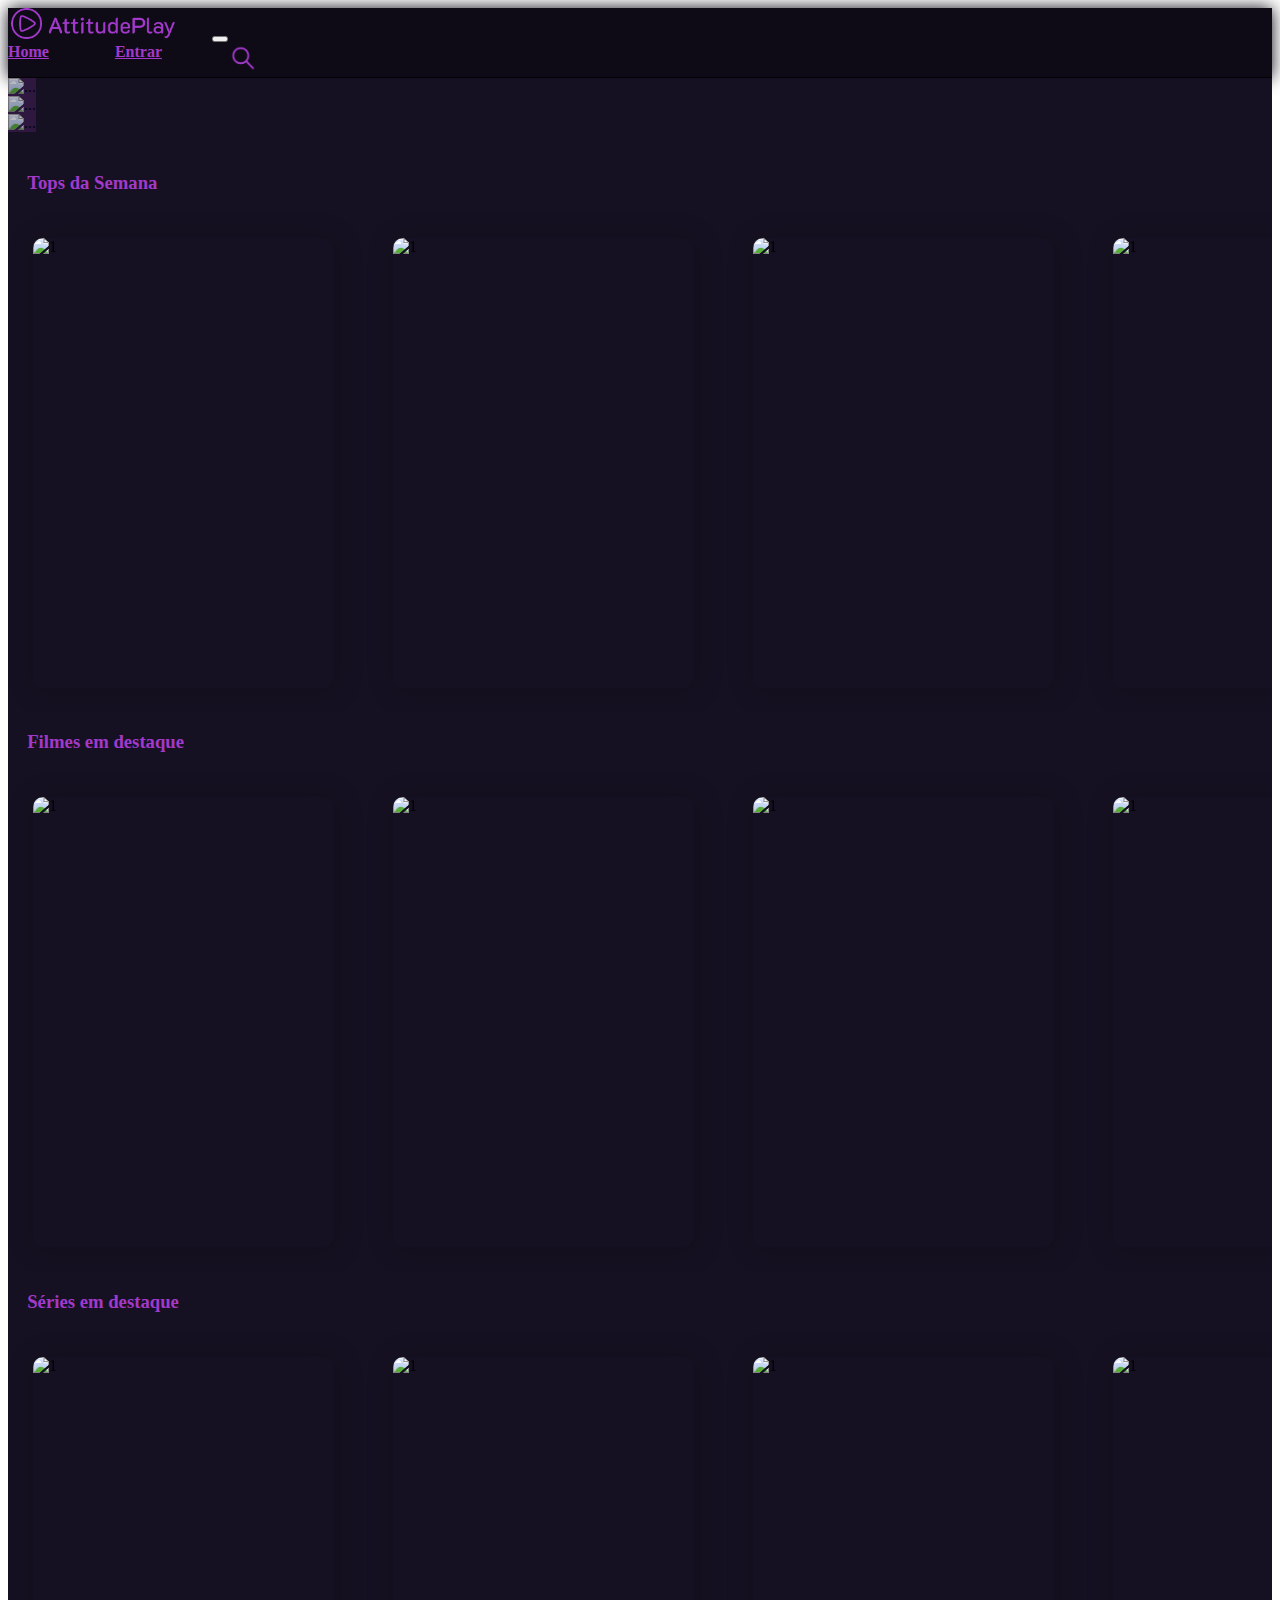
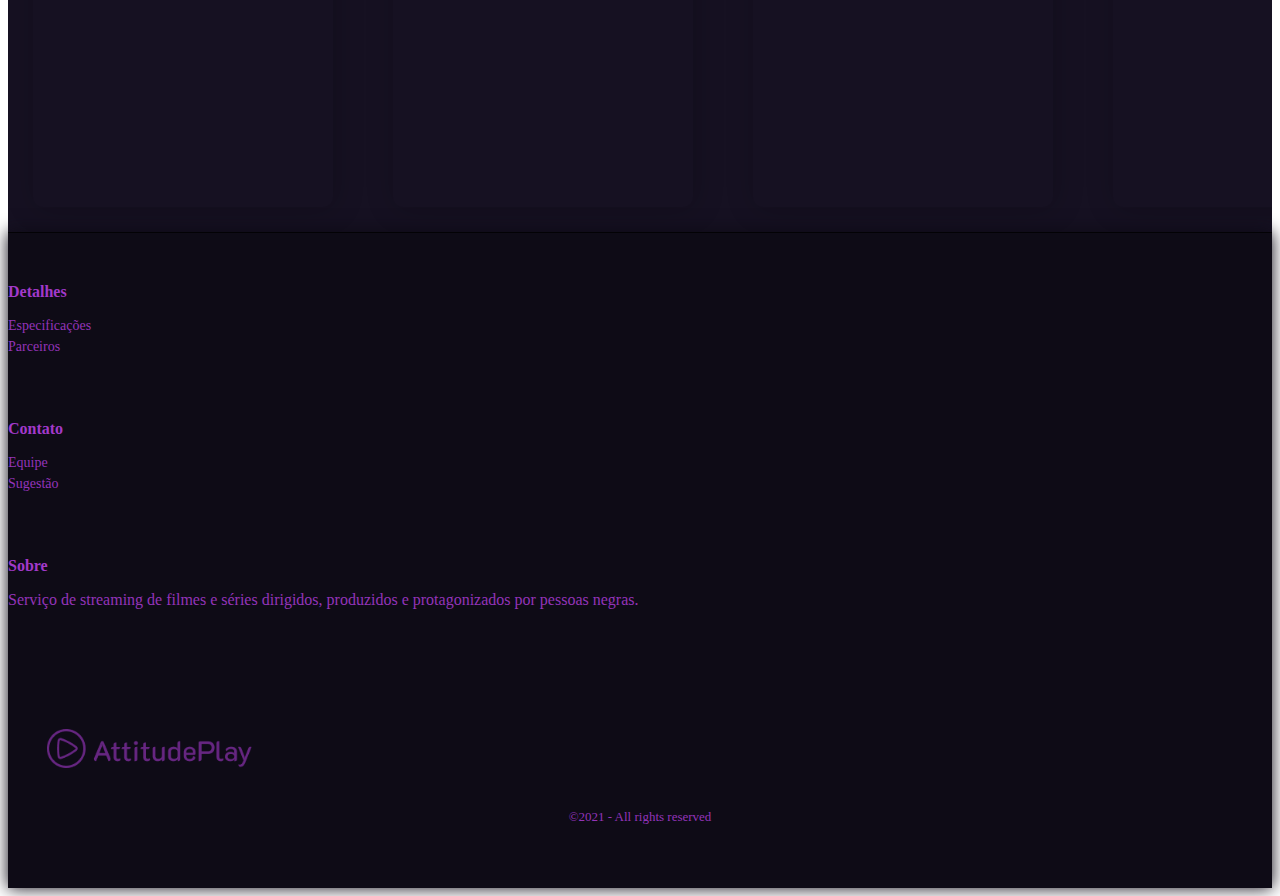
==== index.html @ 51bba693 "feature: loginController criada; validação de usuário funcionando" ====
<!DOCTYPE html>
<html lang="pt-BR">

<head>
  <meta charset="UTF-8" />
  <meta http-equiv="X-UA-Compatible" content="IE=edge" />
  <meta name="viewport" content="width=device-width, initial-scale=1.0" />
  <title>ResiliaFlix - Home</title>

  <!-- CSS -->
  <link rel="stylesheet" href="./src/assets/styles/styles.css" />

  <!-- JQuery -->
  <script src="https://code.jquery.com/jquery-3.6.0.min.js"></script>

  <!-- Fontawesome -->
  <script src="https://kit.fontawesome.com/f39272e892.js" crossorigin="anonymous"></script>

  <!-- BOOTSTRAP -->
  <link href="https://cdn.jsdelivr.net/npm/bootstrap@5.1.3/dist/css/bootstrap.min.css" rel="stylesheet"
    integrity="sha384-1BmE4kWBq78iYhFldvKuhfTAU6auU8tT94WrHftjDbrCEXSU1oBoqyl2QvZ6jIW3" crossorigin="anonymous">
</head>

<body>
  <!--
      <iframe width="420" height="315" src="https://www.youtube.com/embed/DzfpyUB60YY">
      </iframe> -->

  <!-- NAVBAR -->
  <header>
    <nav class="navbar navbar-expand-lg navbar-dark fixed-top navbar-color shadow-navbar">
      <div class="container-fluid">
        <a class="navbar-brand" href="../../index.html"><img class="logo-style" width="200"
            src="./src/assets/img/logo.png" alt="Logo" /></a>
        <button class="navbar-toggler button" type="button" data-bs-toggle="collapse"
          data-bs-target="#navbarNavAltMarkup" aria-controls="navbarNavAltMarkup" aria-expanded="false"
          aria-label="Toggle navigation">
          <span class="navbar-toggler-icon"></span>
        </button>
        <div class="collapse navbar-collapse flex justify-content-end" id="navbarNavAltMarkup">
          <div class="navbar-nav navbar-item">
            <a class="nav-link" id="navbar-text-color" aria-current="page" href="../../index.html">Home</a>
            <a class="nav-link" id="navbar-text-color" href="./src/pages/login.html">Entrar</a>
            <a class="nav-link" href="./src/pages/searchMovie.html"><img class="icon-style" width="30" height="30"
                src="./src/assets/img/lupa-icon.png" alt="Buscar" /></a>
          </div>
        </div>
      </div>
    </nav>
  </header>

  <!-- MAIN HOME -->
  <section class="sectionHomeGlobal">
    <div id="carouselExampleControls" class="carousel slide" data-bs-ride="carousel">
      <div class="carousel-inner">
        <div class="carousel-item">
          <img id="carroselUm" src="https://www.pixelcrumb.com/wp-content/uploads/2017/06/GET-OUT-BANNER.jpg"
            data-bs-interval="200" class="d-block w-100 h-100 carousel-box-img" alt="...">
        </div>
        <div class="carousel-item active">
          <img id="carroselDois" src="https://miro.medium.com/max/2000/1*3w9pYprWpxvanHRLyfF3RQ.jpeg"
            data-bs-interval="200" class="d-block w-100 h-100 carousel-box-img" alt="...">
        </div>
        <div class="carousel-item">
          <img id="carroselTres" src="https://images.hdqwalls.com/download/5k-black-panther-w6-2048x1152.jpg"
            data-bs-interval="200" class="d-block w-100 h-100 carousel-box-img" alt="...">
        </div>
      </div>

    </div>
    <section class="slider">
      <h3 class="subtitle">Tops da Semana</h3>
      <ul id="autoWidth" class="cs-hidden">

        <li class="item-a">

          <div class="box">

            <div class="slide-img">
              <img alt="1"
                src="https://m.media-amazon.com/images/M/MV5BMjUxMDQwNjcyNl5BMl5BanBnXkFtZTgwNzcwMzc0MTI@._V1_SX300.jpg">

              <div class="hoverFx">

                <a href="./src/pages/infoMovie.html" class="infoBtn">Ver Mais</a>
              </div>
            </div>
        <li class="item-b">

          <div class="box">

            <div class="slide-img">
              <img alt="1"
                src="https://m.media-amazon.com/images/M/MV5BMjUxMDQwNjcyNl5BMl5BanBnXkFtZTgwNzcwMzc0MTI@._V1_SX300.jpg">

              <div class="hoverFx">

                <a href="./src/pages/infoMovie.html" class="infoBtn">Ver Mais</a>
              </div>
            </div>
        <li class="item-c">

          <div class="box">

            <div class="slide-img">
              <img alt="1"
                src="https://m.media-amazon.com/images/M/MV5BMjUxMDQwNjcyNl5BMl5BanBnXkFtZTgwNzcwMzc0MTI@._V1_SX300.jpg">

              <div class="hoverFx">

                <a href="./src/pages/infoMovie.html" class="infoBtn">Ver Mais</a>
              </div>
            </div>
        <li class="item-d">

          <div class="box">

            <div class="slide-img">
              <img alt="1"
                src="https://m.media-amazon.com/images/M/MV5BMjUxMDQwNjcyNl5BMl5BanBnXkFtZTgwNzcwMzc0MTI@._V1_SX300.jpg">

              <div class="hoverFx">

                <a href="./src/pages/infoMovie.html" class="infoBtn">Ver Mais</a>
              </div>
            </div>
        <li class="item-e">

          <div class="box">

            <div class="slide-img">
              <img alt="1"
                src="https://m.media-amazon.com/images/M/MV5BMjUxMDQwNjcyNl5BMl5BanBnXkFtZTgwNzcwMzc0MTI@._V1_SX300.jpg">

              <div class="hoverFx">

                <a href="./src/pages/infoMovie.html" class="infoBtn">Ver Mais</a>
              </div>
            </div>
        <li class="item-f">

          <div class="box">

            <div class="slide-img">
              <img alt="1"
                src="https://m.media-amazon.com/images/M/MV5BMjUxMDQwNjcyNl5BMl5BanBnXkFtZTgwNzcwMzc0MTI@._V1_SX300.jpg">

              <div class="hoverFx">

                <a href="./src/pages/infoMovie.html" class="infoBtn">Ver Mais</a>
              </div>
            </div>
        <li class="item-g">

          <div class="box">

            <div class="slide-img">
              <img alt="1"
                src="https://m.media-amazon.com/images/M/MV5BMjUxMDQwNjcyNl5BMl5BanBnXkFtZTgwNzcwMzc0MTI@._V1_SX300.jpg">

              <div class="hoverFx">

                <a href="./src/pages/infoMovie.html" class="infoBtn">Ver Mais</a>
              </div>
            </div>
        <li class="item-h">

          <div class="box">

            <div class="slide-img">
              <img alt="1"
                src="https://m.media-amazon.com/images/M/MV5BMjUxMDQwNjcyNl5BMl5BanBnXkFtZTgwNzcwMzc0MTI@._V1_SX300.jpg">

              <div class="hoverFx">

                <a href="./src/pages/infoMovie.html" class="infoBtn">Ver Mais</a>
              </div>
            </div>

          </div>

        </li>

      </ul>
    </section>
    <section class="slider">
      <h3 class="subtitle">Filmes em destaque</h3>
      <ul id="autoWidth2" class="cs-hidden">

        <li class="item-a">

          <div class="box">

            <div class="slide-img">
              <img alt="1"
                src="https://m.media-amazon.com/images/M/MV5BMjUxMDQwNjcyNl5BMl5BanBnXkFtZTgwNzcwMzc0MTI@._V1_SX300.jpg">

              <div class="hoverFx">

                <a href="./src/pages/infoMovie.html" class="infoBtn">Ver Mais</a>
              </div>
            </div>
        <li class="item-b">

          <div class="box">

            <div class="slide-img">
              <img alt="1"
                src="https://m.media-amazon.com/images/M/MV5BMjUxMDQwNjcyNl5BMl5BanBnXkFtZTgwNzcwMzc0MTI@._V1_SX300.jpg">

              <div class="hoverFx">

                <a href="./src/pages/infoMovie.html" class="infoBtn">Ver Mais</a>
              </div>
            </div>
        <li class="item-c">

          <div class="box">

            <div class="slide-img">
              <img alt="1"
                src="https://m.media-amazon.com/images/M/MV5BMjUxMDQwNjcyNl5BMl5BanBnXkFtZTgwNzcwMzc0MTI@._V1_SX300.jpg">

              <div class="hoverFx">

                <a href="./src/pages/infoMovie.html" class="infoBtn">Ver Mais</a>
              </div>
            </div>
        <li class="item-d">

          <div class="box">

            <div class="slide-img">
              <img alt="1"
                src="https://m.media-amazon.com/images/M/MV5BMjUxMDQwNjcyNl5BMl5BanBnXkFtZTgwNzcwMzc0MTI@._V1_SX300.jpg">

              <div class="hoverFx">

                <a href="./src/pages/infoMovie.html" class="infoBtn">Ver Mais</a>
              </div>
            </div>
        <li class="item-e">

          <div class="box">

            <div class="slide-img">
              <img alt="1"
                src="https://m.media-amazon.com/images/M/MV5BMjUxMDQwNjcyNl5BMl5BanBnXkFtZTgwNzcwMzc0MTI@._V1_SX300.jpg">

              <div class="hoverFx">

                <a href="./src/pages/infoMovie.html" class="infoBtn">Ver Mais</a>
              </div>
            </div>
        <li class="item-f">

          <div class="box">

            <div class="slide-img">
              <img alt="1"
                src="https://m.media-amazon.com/images/M/MV5BMjUxMDQwNjcyNl5BMl5BanBnXkFtZTgwNzcwMzc0MTI@._V1_SX300.jpg">

              <div class="hoverFx">

                <a href="./src/pages/infoMovie.html" class="infoBtn">Ver Mais</a>
              </div>
            </div>
        <li class="item-g">

          <div class="box">

            <div class="slide-img">
              <img alt="1"
                src="https://m.media-amazon.com/images/M/MV5BMjUxMDQwNjcyNl5BMl5BanBnXkFtZTgwNzcwMzc0MTI@._V1_SX300.jpg">

              <div class="hoverFx">

                <a href="./src/pages/infoMovie.html" class="infoBtn">Ver Mais</a>
              </div>
            </div>
        <li class="item-h">

          <div class="box">

            <div class="slide-img">
              <img alt="1"
                src="https://m.media-amazon.com/images/M/MV5BMjUxMDQwNjcyNl5BMl5BanBnXkFtZTgwNzcwMzc0MTI@._V1_SX300.jpg">

              <div class="hoverFx">

                <a href="./src/pages/infoMovie.html" class="infoBtn">Ver Mais</a>
              </div>
            </div>
          </div>

        </li>

      </ul>
    </section>
    <section class="slider">
      <h3 class="subtitle">Séries em destaque</h3>
      <ul id="autoWidth3" class="cs-hidden">

        <li class="item-a">

          <div class="box">

            <div class="slide-img">
              <img alt="1"
                src="https://m.media-amazon.com/images/M/MV5BMjUxMDQwNjcyNl5BMl5BanBnXkFtZTgwNzcwMzc0MTI@._V1_SX300.jpg">

              <div class="hoverFx">

                <a href="./src/pages/infoMovie.html" class="infoBtn">Ver Mais</a>
              </div>
            </div>
        <li class="item-b">

          <div class="box">

            <div class="slide-img">
              <img alt="1"
                src="https://m.media-amazon.com/images/M/MV5BMjUxMDQwNjcyNl5BMl5BanBnXkFtZTgwNzcwMzc0MTI@._V1_SX300.jpg">

              <div class="hoverFx">

                <a href="./src/pages/infoMovie.html" class="infoBtn">Ver Mais</a>
              </div>
            </div>
        <li class="item-c">

          <div class="box">

            <div class="slide-img">
              <img alt="1"
                src="https://m.media-amazon.com/images/M/MV5BMjUxMDQwNjcyNl5BMl5BanBnXkFtZTgwNzcwMzc0MTI@._V1_SX300.jpg">

              <div class="hoverFx">

                <a href="./src/pages/infoMovie.html" class="infoBtn">Ver Mais</a>
              </div>
            </div>
        <li class="item-d">

          <div class="box">

            <div class="slide-img">
              <img alt="1"
                src="https://m.media-amazon.com/images/M/MV5BMjUxMDQwNjcyNl5BMl5BanBnXkFtZTgwNzcwMzc0MTI@._V1_SX300.jpg">

              <div class="hoverFx">

                <a href="./src/pages/infoMovie.html" class="infoBtn">Ver Mais</a>
              </div>
            </div>
        <li class="item-e">

          <div class="box">

            <div class="slide-img">
              <img alt="1"
                src="https://m.media-amazon.com/images/M/MV5BMjUxMDQwNjcyNl5BMl5BanBnXkFtZTgwNzcwMzc0MTI@._V1_SX300.jpg">

              <div class="hoverFx">

                <a href="./src/pages/infoMovie.html" class="infoBtn">Ver Mais</a>
              </div>
            </div>
        <li class="item-f">

          <div class="box">

            <div class="slide-img">
              <img alt="1"
                src="https://m.media-amazon.com/images/M/MV5BMjUxMDQwNjcyNl5BMl5BanBnXkFtZTgwNzcwMzc0MTI@._V1_SX300.jpg">

              <div class="hoverFx">

                <a href="./src/pages/infoMovie.html" class="infoBtn">Ver Mais</a>
              </div>
            </div>
        <li class="item-g">

          <div class="box">

            <div class="slide-img">
              <img alt="1"
                src="https://m.media-amazon.com/images/M/MV5BMjUxMDQwNjcyNl5BMl5BanBnXkFtZTgwNzcwMzc0MTI@._V1_SX300.jpg">

              <div class="hoverFx">

                <a href="./src/pages/infoMovie.html" class="infoBtn">Ver Mais</a>
              </div>
            </div>
        <li class="item-h">

          <div class="box">

            <div class="slide-img">
              <img alt="1"
                src="https://m.media-amazon.com/images/M/MV5BMjUxMDQwNjcyNl5BMl5BanBnXkFtZTgwNzcwMzc0MTI@._V1_SX300.jpg">

              <div class="hoverFx">

                <a href="./src/pages/infoMovie.html" class="infoBtn">Ver Mais</a>
              </div>
            </div>

          </div>

        </li>

      </ul>
    </section>
  </section>

  <!-- FOOTER -->
  <footer class="footer position-relative-bottom">
    <div class="container">
      <div class="row">

        <!-- Details Footer -->
        <div class="col-md-3 col-sm-12 item justify-content-center">
          <h3>Detalhes</h3>
          <ul>
            <li><a href="./src/pages/details.html">Especificações</a></li>
            <li><a href="./src/pages/partners.html">Parceiros</a></li>
          </ul>
        </div>

        <!-- Contact Footer -->
        <div class="col-md-3 col-sm-12 item justify-content-center">
          <h3>Contato</h3>
          <ul>
            <li><a href="./src/pages/contact.html">Equipe</a></li>
            <li><a href="./src/pages/suggestions.html">Sugestão</a></li>
          </ul>
        </div>

        <!-- About Footer -->
        <div class="col-md-6 item text">
          <h3>Sobre</h3>
          <p>Serviço de streaming de filmes e séries dirigidos, produzidos e protagonizados por pessoas negras.</p>
        </div>

      </div>

      <div class="container col item icons container flex justify-content-center">
        <!-- Footer Icons -->
        <section class="col item-icon icons">
          <a href="https://www.linkedin.com/school/resilia-educacao" target="_blank"><i class="fab fa-linkedin"
              style='font-size:36px'></i></a>
          <a href="https://www.facebook.com/resilia.br" target="_blank"><i class="fa fa-facebook-square"
              style="font-size:36px"></i></a>
          <a href="https://www.instagram.com/resilia.br/" target="_blank"><i class="fa fa-instagram"
              style="font-size:36px"></i></a>
          <a href="https://github.com/v-giorgio/resilia-flix" target="_blank"><i class="fa fa-github"
              style="font-size:36px"></i></a>
        </section>

        <div class="container d-flex justify-content-center">
          <a href="./src/pages/infoMovie.html"><img class="logo" width="250" src="./src/assets/img/logo.png"></a>
        </div>

        <p class="copyright">&copy;2021 - All rights reserved</p>
      </div>

    </div>
  </footer>

  <!-- Bootstrap -->
  <script src="https://cdn.jsdelivr.net/npm/@popperjs/core@2.10.2/dist/umd/popper.min.js"
    integrity="sha384-7+zCNj/IqJ95wo16oMtfsKbZ9ccEh31eOz1HGyDuCQ6wgnyJNSYdrPa03rtR1zdB" crossorigin="anonymous">
  </script>
  <script src="https://cdn.jsdelivr.net/npm/bootstrap@5.1.3/dist/js/bootstrap.min.js"
    integrity="sha384-QJHtvGhmr9XOIpI6YVutG+2QOK9T+ZnN4kzFN1RtK3zEFEIsxhlmWl5/YESvpZ13" crossorigin="anonymous">
  </script>
  <script src="/src/app/helpers/script.js"></script>
  <!-- LightSlider-->
  <script src="/src/app/helpers/lightslider.js"></script>

</body>

</html>
---- src/assets/styles/styles.css ----
/* COLOR PALETTE */
:root {
  --black-void: #0e0b16;
  --black-void-lighter: #161122;
  --black-void-blur: #0e0b16b9;
  --black-void-blur-2: #0e0b16da;
  --purple: #a239ca;
  --purple-blur: #a139ca41;
  --blue-neon: #4717f6;
  --black-blur: #282828;
  --blue-neon-darker: #4717f66c;
}

/* LightSlider */

/*! lightslider - v1.1.3 - 2015-04-14
* https://github.com/sachinchoolur/lightslider
* Copyright (c) 2015 Sachin N; Licensed MIT */
/** /!!! core css Should not edit !!!/**/

.lSSlideOuter {
  overflow: hidden;
  -webkit-touch-callout: none;
  -webkit-user-select: none;
  -khtml-user-select: none;
  -moz-user-select: none;
  -ms-user-select: none;
  user-select: none;
}
.lightSlider:before,
.lightSlider:after {
  content: " ";
  display: table;
}
.lightSlider {
  overflow: hidden;
  margin: 0;
}
.lSSlideWrapper {
  max-width: 100%;
  overflow: hidden;
  position: relative;
}
.lSSlideWrapper > .lightSlider:after {
  clear: both;
}
.lSSlideWrapper .lSSlide {
  -webkit-transform: translate(0px, 0px);
  -ms-transform: translate(0px, 0px);
  transform: translate(0px, 0px);
  -webkit-transition: all 1s;
  transition: all 1s;
  -webkit-transition-property: -webkit-transform, height;
  -moz-transition-property: -moz-transform, height;
  transition-property: transform, height;
  -webkit-transition-duration: inherit !important;
  transition-duration: inherit !important;
  -webkit-transition-timing-function: inherit !important;
  transition-timing-function: inherit !important;
}
.lSSlideWrapper .lSFade {
  position: relative;
}
.lSSlideWrapper .lSFade > * {
  position: absolute !important;
  top: 0;
  left: 0;
  z-index: 9;
  margin-right: 0;
  width: 100%;
}
.lSSlideWrapper.usingCss .lSFade > * {
  opacity: 0;
  -webkit-transition-delay: 0s;
  transition-delay: 0s;
  -webkit-transition-duration: inherit !important;
  transition-duration: inherit !important;
  -webkit-transition-property: opacity;
  transition-property: opacity;
  -webkit-transition-timing-function: inherit !important;
  transition-timing-function: inherit !important;
}
.lSSlideWrapper .lSFade > *.active {
  z-index: 10;
}
.lSSlideWrapper.usingCss .lSFade > *.active {
  opacity: 1;
}
/** /!!! End of core css Should not edit !!!/**/

/* Pager */
.lSSlideOuter .lSPager.lSpg {
  margin: 10px 0 0;
  padding: 0;
  text-align: center;
  display: none;
}
.lSSlideOuter .lSPager.lSpg > li {
  cursor: pointer;
  display: inline-block;
  padding: 0 5px;
}
.lSSlideOuter .lSPager.lSpg > li a {
  background-color: #222222;
  border-radius: 30px;
  display: inline-block;
  height: 8px;
  overflow: hidden;
  text-indent: -999em;
  width: 8px;
  position: relative;
  z-index: 99;
  -webkit-transition: all 0.5s linear 0s;
  transition: all 0.5s linear 0s;
}
.lSSlideOuter .lSPager.lSpg > li:hover a,
.lSSlideOuter .lSPager.lSpg > li.active a {
  background-color: #428bca;
}
.lSSlideOuter .media {
  opacity: 0.8;
}
.lSSlideOuter .media.active {
  opacity: 1;
}
/* End of pager */

/** Gallery */
.lSSlideOuter .lSPager.lSGallery {
  list-style: none outside none;
  padding-left: 0;
  margin: 0;
  overflow: hidden;
  transform: translate3d(0px, 0px, 0px);
  -moz-transform: translate3d(0px, 0px, 0px);
  -ms-transform: translate3d(0px, 0px, 0px);
  -webkit-transform: translate3d(0px, 0px, 0px);
  -o-transform: translate3d(0px, 0px, 0px);
  -webkit-transition-property: -webkit-transform;
  transition-property: -webkit-transform;
  -moz-transition-property: -moz-transform;
  -webkit-touch-callout: none;
  -webkit-user-select: none;
  -khtml-user-select: none;
  -moz-user-select: none;
  -ms-user-select: none;
  user-select: none;
}
.lSSlideOuter .lSPager.lSGallery li {
  overflow: hidden;
  -webkit-transition: border-radius 0.12s linear 0s 0.35s linear 0s;
  transition: border-radius 0.12s linear 0s 0.35s linear 0s;
}
.lSSlideOuter .lSPager.lSGallery li.active,
.lSSlideOuter .lSPager.lSGallery li:hover {
  border-radius: 5px;
}
.lSSlideOuter .lSPager.lSGallery img {
  display: block;
  height: auto;
  max-width: 100%;
}
.lSSlideOuter .lSPager.lSGallery:before,
.lSSlideOuter .lSPager.lSGallery:after {
  content: " ";
  display: table;
}
.lSSlideOuter .lSPager.lSGallery:after {
  clear: both;
}
/* End of Gallery*/

/* slider actions */
.lSAction > a {
  width: 32px;
  display: block;
  top: 50%;
  height: 32px;
  background-image: url("../img/controls.png");
  cursor: pointer;
  position: absolute;
  z-index: 99;
  margin-top: -16px;
  opacity: 0.5;
  -webkit-transition: opacity 0.35s linear 0s;
  transition: opacity 0.35s linear 0s;
}
.lSAction > a:hover {
  opacity: 1;
}
.lSAction > .lSPrev {
  background-position: 0 0;
  left: 10px;
}
.lSAction > .lSNext {
  background-position: -32px 0;
  right: 10px;
}
.lSAction > a.disabled {
  pointer-events: none;
}
.cS-hidden {
  height: 1px;
  opacity: 0;
  filter: alpha(opacity=0);
  overflow: hidden;
}

/* vertical */
.lSSlideOuter.vertical {
  position: relative;
}
.lSSlideOuter.vertical.noPager {
  padding-right: 0px !important;
}
.lSSlideOuter.vertical .lSGallery {
  position: absolute !important;
  right: 0;
  top: 0;
}
.lSSlideOuter.vertical .lightSlider > * {
  width: 100% !important;
  max-width: none !important;
}

/* vertical controlls */
.lSSlideOuter.vertical .lSAction > a {
  left: 50%;
  margin-left: -14px;
  margin-top: 0;
}
.lSSlideOuter.vertical .lSAction > .lSNext {
  background-position: 31px -31px;
  bottom: 10px;
  top: auto;
}
.lSSlideOuter.vertical .lSAction > .lSPrev {
  background-position: 0 -31px;
  bottom: auto;
  top: 10px;
}
/* vertical */

/* Rtl */
.lSSlideOuter.lSrtl {
  direction: rtl;
}
.lSSlideOuter .lightSlider,
.lSSlideOuter .lSPager {
  padding-left: 0;
  list-style: none outside none;
}
.lSSlideOuter.lSrtl .lightSlider,
.lSSlideOuter.lSrtl .lSPager {
  padding-right: 0;
}
.lSSlideOuter .lightSlider > *,
.lSSlideOuter .lSGallery li {
  float: left;
}
.lSSlideOuter.lSrtl .lightSlider > *,
.lSSlideOuter.lSrtl .lSGallery li {
  float: right !important;
}
/* Rtl */

@-webkit-keyframes rightEnd {
  0% {
    left: 0;
  }

  50% {
    left: -15px;
  }

  100% {
    left: 0;
  }
}
@keyframes rightEnd {
  0% {
    left: 0;
  }

  50% {
    left: -15px;
  }

  100% {
    left: 0;
  }
}
@-webkit-keyframes topEnd {
  0% {
    top: 0;
  }

  50% {
    top: -15px;
  }

  100% {
    top: 0;
  }
}
@keyframes topEnd {
  0% {
    top: 0;
  }

  50% {
    top: -15px;
  }

  100% {
    top: 0;
  }
}
@-webkit-keyframes leftEnd {
  0% {
    left: 0;
  }

  50% {
    left: 15px;
  }

  100% {
    left: 0;
  }
}
@keyframes leftEnd {
  0% {
    left: 0;
  }

  50% {
    left: 15px;
  }

  100% {
    left: 0;
  }
}
@-webkit-keyframes bottomEnd {
  0% {
    bottom: 0;
  }

  50% {
    bottom: -15px;
  }

  100% {
    bottom: 0;
  }
}
@keyframes bottomEnd {
  0% {
    bottom: 0;
  }

  50% {
    bottom: -15px;
  }

  100% {
    bottom: 0;
  }
}
.lSSlideOuter .rightEnd {
  -webkit-animation: rightEnd 0.3s;
  animation: rightEnd 0.3s;
  position: relative;
}
.lSSlideOuter .leftEnd {
  -webkit-animation: leftEnd 0.3s;
  animation: leftEnd 0.3s;
  position: relative;
}
.lSSlideOuter.vertical .rightEnd {
  -webkit-animation: topEnd 0.3s;
  animation: topEnd 0.3s;
  position: relative;
}
.lSSlideOuter.vertical .leftEnd {
  -webkit-animation: bottomEnd 0.3s;
  animation: bottomEnd 0.3s;
  position: relative;
}
.lSSlideOuter.lSrtl .rightEnd {
  -webkit-animation: leftEnd 0.3s;
  animation: leftEnd 0.3s;
  position: relative;
}
.lSSlideOuter.lSrtl .leftEnd {
  -webkit-animation: rightEnd 0.3s;
  animation: rightEnd 0.3s;
  position: relative;
}
/*/  GRab cursor */
.lightSlider.lsGrab > * {
  cursor: -webkit-grab;
  cursor: -moz-grab;
  cursor: -o-grab;
  cursor: -ms-grab;
  cursor: grab;
}
.lightSlider.lsGrabbing > * {
  cursor: move;
  cursor: -webkit-grabbing;
  cursor: -moz-grabbing;
  cursor: -o-grabbing;
  cursor: -ms-grabbing;
  cursor: grabbing;
}

/* SCROLLBAR */

::-webkit-scrollbar {
  background-color: var(--black-void);
  width: 10px;
}

::-webkit-scrollbar-thumb {
  background-color: var(--purple-blur);
  border-radius: 10px;
  box-shadow: inset 0 0 5px var(--black-void);
}

/* NAVBAR */

.navbar-color {
  background-color: var(--black-void);
}

#navbar-text-color {
  color: var(--purple);
}

.navbar-item {
  width: 250px;
  display: flex;
  justify-content: space-between;
  font-weight: bold;
}

#navbar-text-color:hover {
  color: var(--blue-neon);
}

.shadow-navbar {
  border-bottom: 1px solid rgba(0, 0, 0, 0.753);
  box-shadow: 0 0 1rem var(--black-void);
}

.logo-style:hover {
  -webkit-transform: scale(1.1);
  -ms-transform: scale(1.1);
  transform: scale(1.1);
}

.logo-style:hover,
.logo-style:not(:hover),
.icon-style:hover,
.icon-style:not(:hover),
.icon-style:focus {
  transition-duration: 0.3s;
}

.icon-style:hover,
.icon-style:focus {
  box-shadow: 0 0.5em 0.5em -0.4em var(--purple);
  transform: translateY(-0.25em);
}
/* HOME */

/* CSS Document */
.sectionHomeGlobal {
  margin: 0px;
  padding: 0px;
  background-color: var(--black-void-lighter);
}

.carousel-box-img {
  opacity: 0.7;
  background-color: var(--purple-blur);
}

.hoverFx a {
  text-decoration: none;
}
.box {
  width: 300px;
  box-shadow: 2px 2px 30px rgba(0, 0, 0, 0.2);
  border-radius: 10px;
  overflow: hidden;
  margin: 25px;
}
.slide-img {
  height: 450px;
  position: relative;
}
.slide-img img {
  width: 100%;
  height: 100%;
  object-fit: cover;
  box-sizing: border-box;
}

.hoverFx {
  position: absolute;
  left: 50%;
  top: 50%;
  transform: translate(-50%, -50%);
  width: 100%;
  height: 100%;
  background-color: rgba(162, 57, 202, 0.4);
  display: flex;
  justify-content: center;
  align-items: center;
}
.infoBtn {
  width: 160px;
  height: 40px;
  display: flex;
  justify-content: center;
  align-items: center;
  background-color: #ffffff;
  color: #252525;
  font-weight: 700;
  letter-spacing: 1px;
  font-family: calibri;
  border-radius: 20px;
  box-shadow: 2px 2px 30px rgba(0, 0, 0, 0.2);
}
.infoBtn:hover {
  color: #ffffff;
  background-color: #f15fa3;
  transition: all ease 0.3s;
}
.hoverFx {
  visibility: hidden;
}
.slide-img:hover .hoverFx {
  visibility: visible;
  animation: fade 0.5s;
}

@keyframes fade {
  0% {
    opacity: 0;
  }
  100% {
    opacity: 1;
  }
}

#carroselUm {
  width: 100vw;
  height: 75vh;
}
#carroselDois {
  width: 100vw;
  height: 75vh;
}

#carroselTres {
  width: 100vw;
  height: 75vh;
}

.carousel {
  margin-bottom: 40px;
}

.subtitle {
  margin-left: 1.5vw;
  color: #a239ca;
}

/* INFOS-MOVIE */

.containerBig {
  display: flex;
  height: 50vh;
}
.secPoster {
  width: 40vw;
  height: 60vh;
  margin-right: 450px;
  display: flex;
  align-items: center;
  justify-content: center;
}
.movieDiv {
  height: 60vh;
  display: flex;
  align-items: center;
  flex-direction: column;
}
.infoBox1 {
  display: inline-block;
}
.boxTitle {
  width: 300px;
  height: 80px;
  border-radius: 72px;
  background-color: #a239ca;
  display: flex;
  align-items: center;
  justify-content: center;
  color: lavender;
  margin-top: 20vh;
  margin-bottom: 10vh;
}

#titleMovie {
  font-size: 32px;
  font-weight: bold;
}

#watch {
  text-transform: uppercase;
  font-size: 32px;
  font-weight: bolder;
  color: #a239ca;
}

.posterInfo {
  width: 325px;
  height: 505px;
  border: 1px solid var(--purple-blur);
}

.boxInfos {
  background-color: #a239ca;
  margin-top: 180px;
  width: 50vw;
  height: fit-content;
  border-radius: 40px;
  padding: 15px;
  margin-left: 40px;
}

.fatherDiv {
  background-color: var(--black-void-lighter);
  padding: 500px 0;
  height: 100vh;
  width: 100vw;
  display: flex;
  flex-direction: column;
  justify-content: space-evenly;
}

.infoRow {
  display: flex;
  justify-content: space-around;
  font-size: 22px;
  color: white;
}

#sinopseText {
  font-size: 18px;
  color: white;
  padding: 12px;
}

/* LOGIN */

.main-login {
  height: 100vh;
  background: var(--black-void-lighter) url("../img/couple-watching.png");
  display: flex;
  flex-direction: column;
  justify-content: center;
  align-items: flex-end;
  padding-top: 3.5%;
  background-repeat: no-repeat;
  background-size: contain;
  background-attachment: fixed;
  background-position: left;
}

.form-login {
  width: 50%;
  height: 75%;
  display: flex;
  padding: 2% 5%;
  flex-direction: column;
  justify-content: flex-start;
  background-color: var(--black-void-blur);
  border-radius: 40px;
  border: 2px solid var(--purple);
  box-shadow: 0 0 1.5rem var(--black-void);
  margin-right: 5%;
  contain: content;
}

.form-login h1 {
  margin: 0;
  color: var(--purple);
  font-weight: 300;
}

.form-login label {
  color: var(--purple);
  margin: 5% 0 1% 0;
  font-size: 20px;
}

.form-login input,
.form-login button {
  max-width: 70%;
  background-color: transparent;
  padding: 1.5% 2%;
  color: var(--purple);
  border-radius: 5px;
}

.form-login input {
  border: none;
  outline: none;
  border-bottom-right-radius: 0;
  border-bottom-left-radius: 0;
  border-bottom: 1px solid var(--purple);
}

.login-forgot-password,
.login-register {
  font-size: 18px;
  color: var(--purple);
  margin: 3% 0 1% 2%;
}

.login-forgot-password a,
.login-register a {
  color: var(--purple);
  text-decoration: none;
  opacity: 0.8;
}

.login-forgot-password a:hover,
.login-register a:hover {
  color: var(--blue-neon);
  margin-left: 2.2%;
}

.form-login input::placeholder {
  color: var(--purple);
  opacity: 0.5;
  font-style: italic;
}

.form-login button {
  border: 1px solid var(--purple);
  max-width: 50%;
  margin: 2% 0;
  box-shadow: 0 0 0.1rem var(--purple);
  background-color: var(--black-void-blur);
  font-size: 20px;
}

.form-login input:hover {
  cursor: pointer;
  box-shadow: 0 4px 2px -2px var(--blue-neon);
}
.form-login button:hover {
  cursor: pointer;
  box-shadow: 0 0 0.6rem var(--blue-neon);
}

.form-login input:hover,
.form-login button:hover,
.form-login input:not(:hover),
.form-login button:not(:hover),
.login-forgot-password a:hover,
.login-forgot-password a:not(:hover),
.login-register a:hover,
.login-register a:not(:hover) {
  transition-duration: 0.3s;
}

/* REGISTER */

.main-register {
  height: 100%;
  background: var(--black-void-lighter) url("../img/man-watching.png");
  display: flex;
  flex-direction: column;
  justify-content: center;
  align-items: center;
  padding-top: 3.5%;
  background-repeat: no-repeat;
  background-size: cover;
  background-attachment: fixed;
  background-position-y: end;
}

.form-register {
  width: 60%;
  height: 100%;
  display: flex;
  padding: 2% 5%;
  margin: 10% 0;
  flex-direction: column;
  justify-content: center;
  background-color: var(--black-void-blur-2);
  border-radius: 40px;
  border: 2px solid var(--purple);
  box-shadow: 0 0 1.5rem var(--black-void);
}

.form-register h1 {
  margin-top: 8%;
  color: var(--purple);
  font-weight: 300;
}

.form-register label {
  color: var(--purple);
  margin: 5% 0 1% 0;
  font-size: 20px;
}

.form-register input,
.form-register button {
  max-width: 70%;
  background-color: transparent;
  padding: 1.5% 0 1.5% 2%;
  color: var(--purple);
  border-radius: 5px;
}

.form-register input {
  border: none;
  outline: none;
  border-bottom-right-radius: 0;
  border-bottom-left-radius: 0;
  border-bottom: 1px solid var(--purple);
}

.form-register input::placeholder {
  color: var(--purple);
  opacity: 0.7;
  font-style: italic;
  font-size: 16px;
}

.form-register button {
  border: 1px solid var(--purple);
  max-width: 50%;
  margin: 10% 0 2% 0;
  box-shadow: 0 0 0.1rem var(--purple);
  background-color: var(--black-void-blur-2);
  font-size: 20px;
}

.form-register input:hover {
  cursor: pointer;
  box-shadow: 0 4px 2px -2px var(--blue-neon);
}
.form-register button:hover {
  cursor: pointer;
  box-shadow: 0 0 0.6rem var(--blue-neon);
}

.form-register input:hover,
.form-register button:hover,
.form-register input:not(:hover),
.form-register button:not(:hover) {
  transition-duration: 0.3s;
}

.form-register input::-webkit-outer-spin-button,
.form-register input::-webkit-inner-spin-button {
  -webkit-appearance: none;
  margin: 0;
}

/*  RECOVER PASSWORD */

.container-form-recover {
  height: 100vh;
  font-family: -apple-system, BlinkMacSystemFont, "Segoe UI", Roboto, Oxygen,
    Ubuntu, Cantarell, "Open Sans", "Helvetica Neue", sans-serif;
  display: flex;
  flex-direction: column;
  justify-content: center;
  align-items: flex-start;
  background-color: var(--black-void-lighter);
  color: var(--purple);
  background-image: url(../img/image-recover.jpg);
  background-repeat: no-repeat;
  background-position: center;
  background-attachment: fixed;
}

.container-form-recover form {
  background: var(--black-void-blur);
  border-radius: 15px;
  box-shadow: var(--black-void);
  border: solid 1px var(--purple);
  width: 100%;
  max-width: 500px;
  margin: 32px auto;
  padding: 32px 64px;
  display: flex;
  flex-direction: column;
  align-items: center;
}

.container-form-recover form h1 {
  margin-bottom: 32px;
  color: var(--purple);
  margin: 0;
  margin-bottom: 30px;
  font-weight: 300;
}

.container-form-recover form p {
  margin-top: 20px;
  font-size: 20px;
  margin-bottom: 20px;
}

.input-recover {
  height: 100px;
  width: 375px;
  display: flex;
  flex-direction: column;
  position: relative;
}

.input-recover input,
.button-recover {
  /* reset appeareance */
  -moz-appearance: none;
  -webkit-appearance: none;
  appearance: none;
  /* box */
  width: 100%;
  padding: 16px 0;
  border: none;
  border-bottom: 1px solid var(--purple);
  background-color: transparent;
  outline: none;
  /* text */
  color: var(--purple);
  font-size: 1em;
}

.input-recover input {
  padding-bottom: 5px;
}

.button-recover {
  align-self: center;
  margin-top: 3%;
  background-color: transparent;
  width: 70%;
  border: 1px solid var(--purple);
  max-width: 70%;
  background-color: transparent;
  padding: 1.5% 2%;
  color: var(--purple);
  border-radius: 5px;
}

.input-recover input ~ label {
  font-size: 18px;
  position: absolute;
  top: 16px;
  left: 0;
  color: var(--purple);
  transition: 0.3s;
}

.input-recover input:focus ~ label,
.input-recover input:valid ~ label,
.input-recover input:invalid ~ label {
  transform: translatey(-24px);
  font-size: 0.8em;
  letter-spacing: 0.1em;
}

.button-recover:hover {
  box-shadow: 0 0 0.5rem var(--purple);
  border-color: var(--blue-neon);
}

.input-recover input:hover {
  border-bottom-color: var(--blue-neon);
}

.button-recover:hover,
.button-recover:not(:hover),
.input-recover input:hover,
.input-recover input:not(:hover) {
  transition-duration: 0.2s;
}

/* SEARCH */

.container-search {
  display: flex;
  flex-direction: column;
  width: 100%;
  padding-top: 125px;
  align-items: center;
  justify-content: center;
  color: var(--purple);
  background-color: var(--black-void-lighter);
}

.container-search h1 {
  font-weight: 300;
}

.input-search {
  max-width: 40%;
  display: flex;
  justify-content: center;
  align-items: baseline;
  margin-top: 50px;
  color: var(--purple);
}

.input-search input {
  background-color: transparent;
  border: none;
  padding: 0 10% 5% 10%;
  border-bottom: 1px solid var(--purple);
  color: var(--purple);
}

.input-search input::placeholder {
  font-style: italic;
  color: var(--purple);
  opacity: 0.5;
}

.input-search input:focus,
.input-search input:hover {
  border: none;
  outline: none;
  border-bottom: 1px solid var(--blue-neon);
}

.button-search {
  background-color: transparent;
  border-radius: 100px;
  border: none;
  margin-left: 15%;
}

.button-search img:hover {
  width: 35px;
}

.button-search img:hover,
.button-search img:not(:hover) {
  transition-duration: 0.3s;
}

.receive-movie {
  display: flex;
  flex-wrap: wrap;
  flex-direction: row;
  justify-content: center;
  align-items: center;
  margin: 100px 0;
  width: 75%;
}

.box-movie {
  width: 200px;
  height: 200px;
  margin: 20px;
  background-color: blueviolet;
}

/* PARTNERS */

.main-partner {
  display: flex;
  align-items: center;
  justify-content: center;
  height: 573px;
  width: 100%;
  background: var(--black-void-lighter);
}

.container-partner {
  display: flex;
  flex-direction: column;
  justify-content: center;
  align-items: flex-start;
  height: 70%;
  width: 75%;
  background-color: var(--black-void);
  border-radius: 15px;
  box-shadow: 0 0 0.5rem var(--purple-blur);
}

.title-partner {
  font-weight: 300;
  color: var(--purple);
}

.partner-logo {
  max-width: 150px;
  max-height: 150px;
}

.partners-box {
  display: flex;
  justify-content: space-around;
  align-items: baseline;
  flex-wrap: wrap;
  background-color: var(--blue-neon-darker);
  min-width: 50%;
  margin: 30px 0;
  border-radius: 10px;
  align-self: center;
}

.partner-logo:hover {
  max-width: 170px;
}

.partner-logo:hover,
.partner-logo:not(:hover) {
  transition-duration: 0.3s;
}

/* CONTACT */

.main-contact {
  height: 100%;
  background-color: var(--black-void-lighter);
}

.section-contact {
  display: flex;
  justify-content: center;
  height: 100%;
  background: var(--black-void);
  border-radius: 15px;
  box-shadow: 0 0 0.5rem var(--purple-blur);
}

.section-contact h1 {
  font-weight: 300;
}

.title-contact {
  color: var(--purple);
}

.section-cards {
  width: 100%;
  display: flex;
  flex-wrap: wrap;
  justify-content: center;
  align-items: center;
}

.card-title {
  color: var(--purple);
}

.img-contact {
  background-color: var(--blue-neon-darker);
  max-width: 215px;
  opacity: 1;
  border-radius: 15px;
  box-shadow: 0 0 1rem var(--blue-neon);
  margin-bottom: 15%;
}

.imagem-contact {
  min-height: 200px;
  max-height: 200px;
  max-width: 200px;
  min-width: 200px;
}

.footer-contact {
  margin: 0 25%;
  display: flex;
  justify-content: space-around;
  align-items: center;
}

/* DETAILS */

.main-details {
  padding: 10% 0;
  height: 100%;
  background-color: var(--black-void-lighter);
  display: flex;
  justify-content: center;
  align-items: center;
}

.section-details {
  background-color: var(--black-void);
  border-radius: 15px;
  width: 80%;
  box-shadow: 0 0 0.5rem var(--purple-blur);
}

.title-details {
  font-weight: 300;
  color: var(--purple);
  margin-top: 5%;
}

.img-details-container {
  display: flex;
  justify-content: center;
  align-items: center;
  flex-wrap: wrap;
  background-color: var(--purple-blur);
  width: 80%;
  align-self: center;
  margin-bottom: 30px;
  border-radius: 10px;
}

.img-details {
  max-width: 300px;
}

/* SUGGESTIONS */

.container-suggestions-form {
  height: 100vh;
  font-family: -apple-system, BlinkMacSystemFont, "Segoe UI", Roboto, Oxygen,
    Ubuntu, Cantarell, "Open Sans", "Helvetica Neue", sans-serif;
  display: flex;
  flex-direction: column;
  justify-content: center;
  background-color: var(--black-void-lighter);
  color: var(--purple);
  background-image: url(../img/fundo-suggestion.png);
  background-repeat: no-repeat;
  margin-top: 50px;
  background-size: 50%;
  background-position-x: right;
  background-position-y: bottom;
}

.container-suggestions-form form {
  background: #0e0b16be;
  border-radius: 15px;
  box-shadow: 5px 5px 5px var(--black-void);
  border: 1px solid var(--purple);
  width: 100%;
  max-width: 500px;
  margin: 32px auto;
  padding: 32px 64px;
  display: flex;
  flex-direction: column;
}

.container-suggestions-form form h1 {
  margin: 0;
  margin-bottom: 10%;
  color: var(--purple);
  font-weight: 300;
}

.input-suggestions-form {
  margin-bottom: 24px;
  position: relative;
}

.input-suggestion {
  height: 200px;
  width: 375px;
  display: flex;
  flex-direction: column;
}
.input-suggestion label {
  color: var(--purple);
  margin-bottom: 15px;
  font-size: 18px;
}
.input-suggestion textarea {
  background-color: transparent;
  color: var(--purple);
  border: solid 1px #a239ca;
  border-radius: 5px;
  outline: none;
  padding: 15px;
}

.input-suggestions-form input,
.button-suggestion {
  /* reset appeareance */
  -moz-appearance: none;
  -webkit-appearance: none;
  appearance: none;
  /* box */
  width: 100%;
  padding: 16px 0;
  border: none;
  border-bottom: 1px solid var(--purple);
  background-color: transparent;
  outline: none;
  /* text */
  color: var(--purple);
  font-size: 1em;
}

.button-suggestion {
  align-self: center;
  margin-top: 15%;
  background-color: transparent;
  width: 70%;
  border: 1px solid var(--purple);
  max-width: 70%;
  background-color: transparent;
  padding: 1.5% 2%;
  color: var(--purple);
  border-radius: 5px;
}

.input-suggestions-form input ~ label {
  font-size: 18px;
  position: absolute;
  top: 16px;
  left: 0;
  color: var(--purple);
  transition: 0.4s;
}

.input-suggestions-form input:focus ~ label,
.input-suggestions-form input:valid ~ label,
.input-suggestions-form input:invalid ~ label {
  transform: translatey(-24px);
  font-size: 0.8em;
  letter-spacing: 0.1em;
}

.button-suggestion:hover,
.input-suggestion textarea:hover {
  box-shadow: 0 0 0.5rem var(--blue-neon);
}

.input-suggestions-form input:hover {
  box-shadow: 0 4px 2px -2px var(--blue-neon);
}

.button-suggestion:hover,
.input-suggestion textarea:hover,
.button-suggestion:not(:hover),
.input-suggestion textarea:not(:hover),
.input-suggestions-form input:hover,
.input-suggestions-form input:not(:hover) {
  transition-duration: 0.2s;
}

/* FOOTER */

.footer {
  padding: 50px 0 0.1px 0;
  color: var(--purple);
  background-color: var(--black-void);
  border-top: 1px solid rgba(0, 0, 0, 0.753);
  box-shadow: 0 0 1rem var(--black-void);
}

.item {
  margin-bottom: 5%;
}

.footer h3 {
  margin-top: 0;
  margin-bottom: 12px;
  font-weight: bold;
  font-size: 16px;
}

.footer ul {
  padding: 0;
  list-style: none;
  line-height: 1.5;
  font-size: 14px;
  margin-bottom: 0;
}

.footer ul a {
  color: inherit;
  text-decoration: none;
  opacity: 0.9;
}

.footer ul a:hover {
  opacity: 1.1;
}

.footer .item.text {
  margin-bottom: 35px;
}

.footer .item.text p {
  opacity: 0.9;
  margin-bottom: 5%;
}

.footer .item-icon.icons {
  text-align: center;
}

.footer .item-icon.icons a {
  margin: 0 9px;
  color: var(--blue-neon);
  opacity: 0.9;
}

.footer .item-icon.icons a:hover,
.logo:hover {
  opacity: 1.5;
}

.logo {
  margin-left: 35px;
  margin-top: 15px;
  opacity: 0.6;
}

.footer .copyright {
  text-align: center;
  opacity: 0.9;
  margin-bottom: 0;
  padding-top: 24px;
  font-size: 13px;
}

/* ERRORS and VALIDATION */

.error {
  color: red;
  opacity: 0.6;
  margin: 5px 0 0 5px;
}

.validation {
  color: rgb(35, 230, 35);
  opacity: 0.8;
  font-size: 18px;
}

/* MEDIA QUERIES */

@media (max-width: 700px) {
  /* LOGIN */
  .main-login {
    align-items: center;
  }
  .form-login {
    width: 90%;
  }
  .form-login button {
    margin: 50px 0;
  }

  /* REGISTER */
  .main-register {
    background-repeat: no-repeat;
    background-size: cover;
    background-position-x: center;
  }

  .form-register {
    margin-top: 25%;
    width: 100%;
  }

  /* SUGGESTIONS */
  .container-form {
    background-position-x: center;
    background-position-y: bottom;
    background-size: 70%;
  }

  /* DETAILS */
  .img-details {
    max-width: 200px;
  }
}
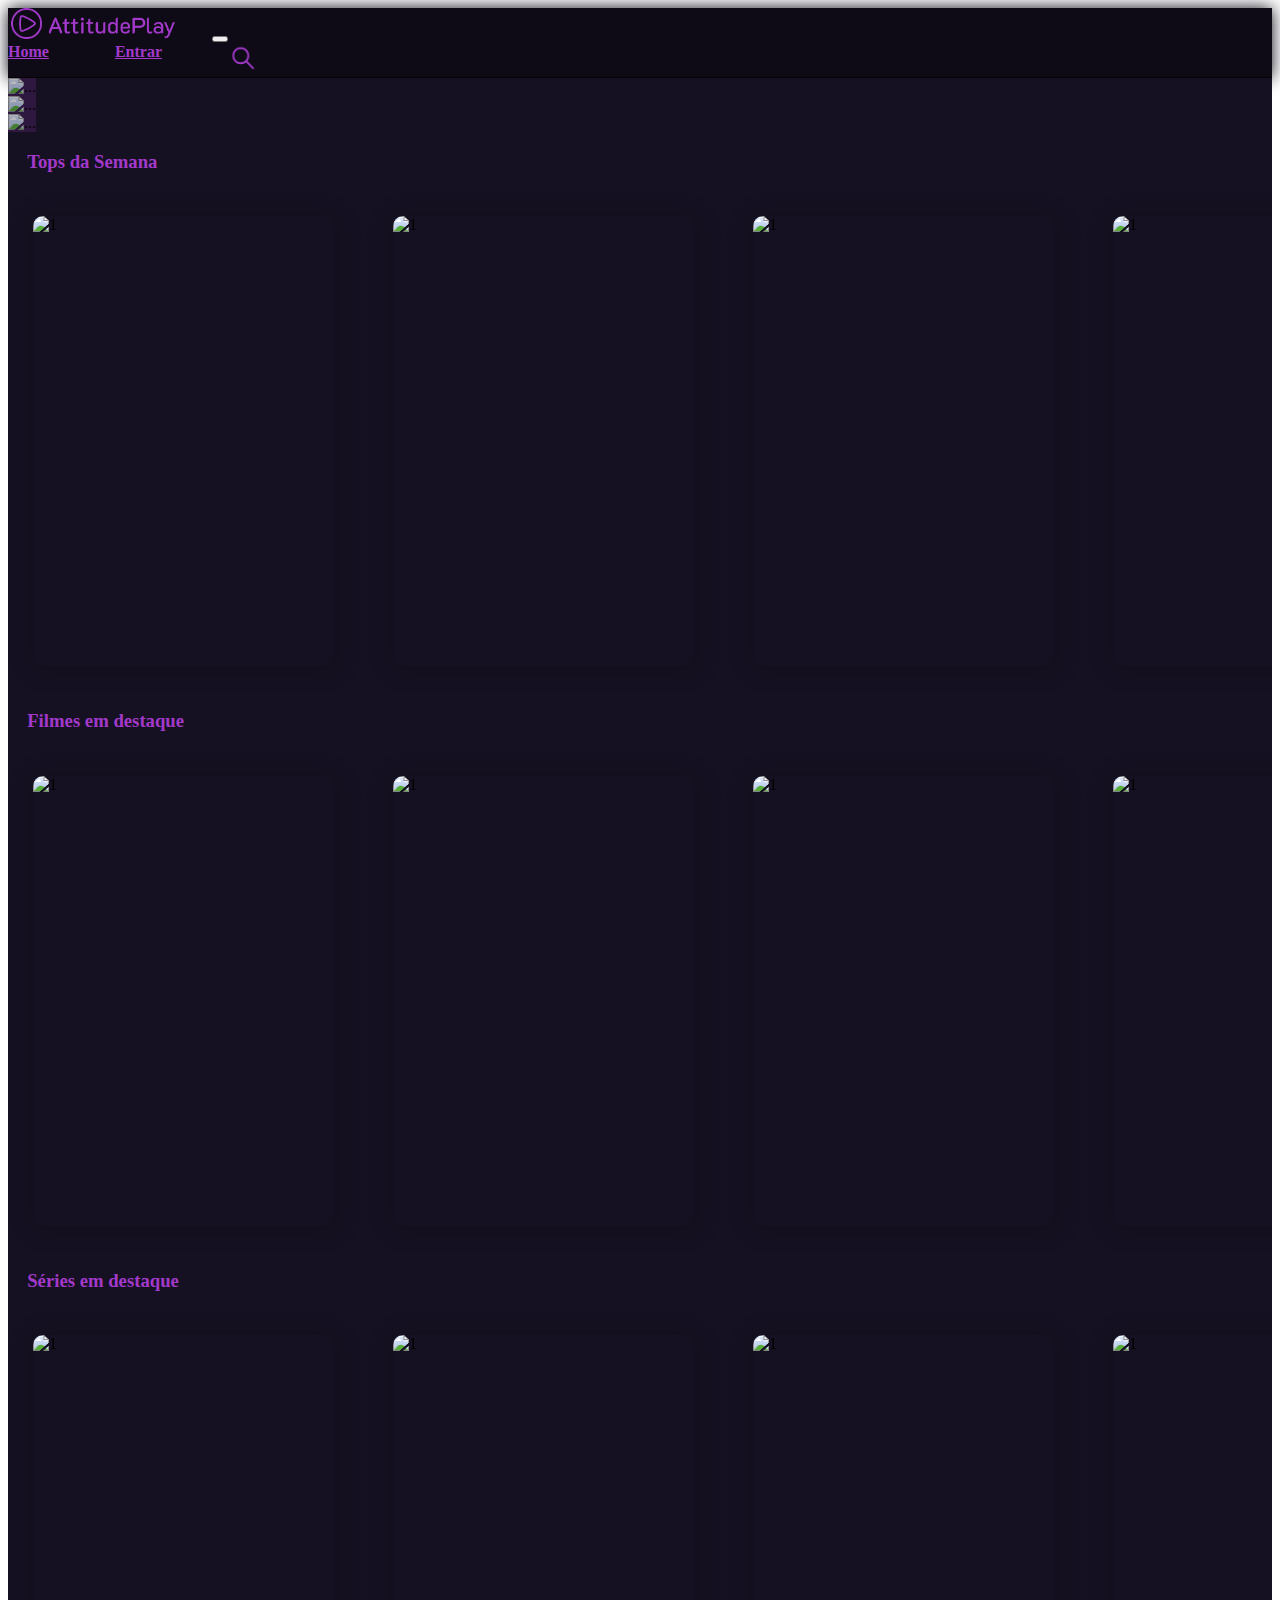
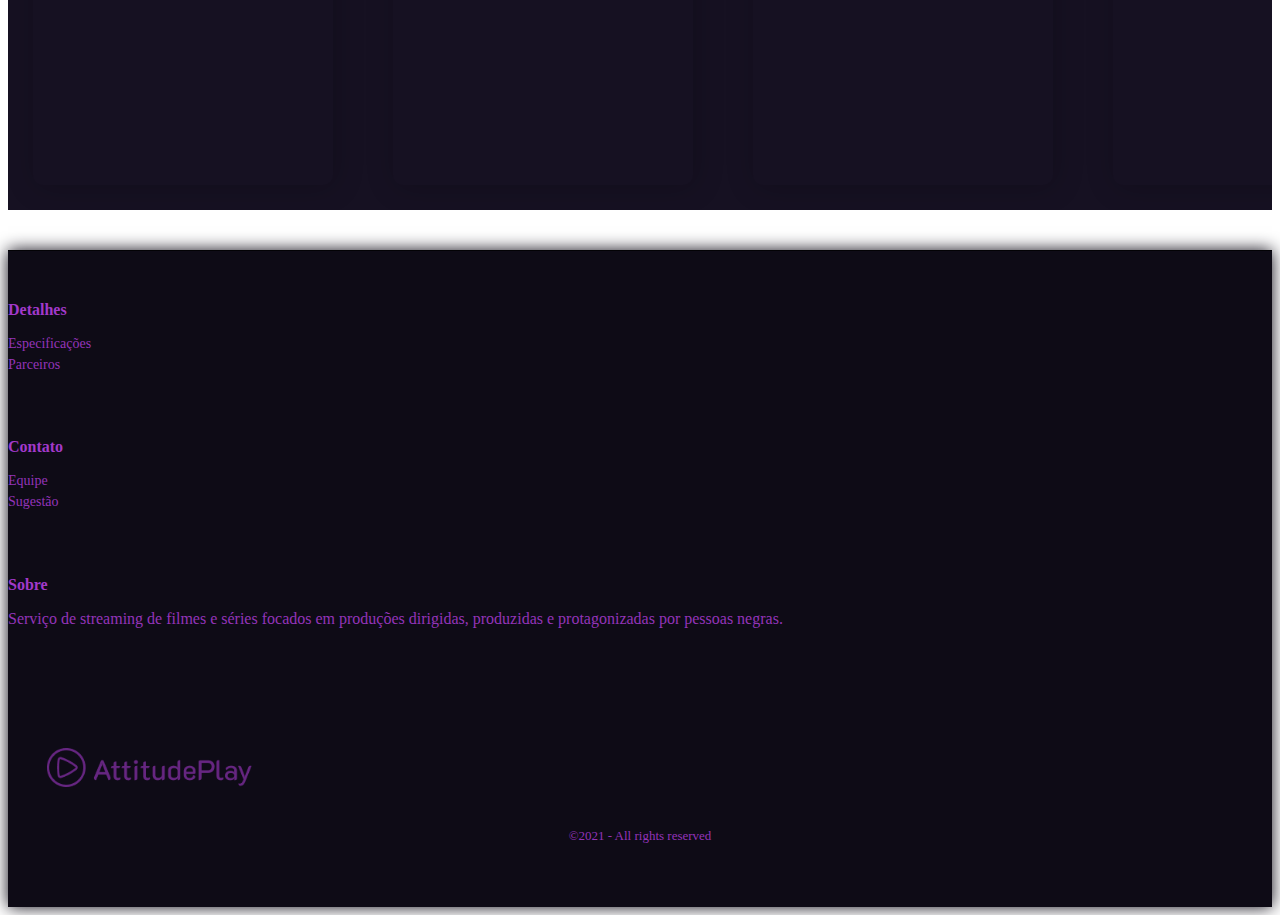
==== commit 8be27599: "Merge branch 'develop' into bugfix/codeTogether/imgCarousel" ====
--- a/index.html
+++ b/index.html
@@ -39,7 +39,7 @@
         </button>
         <div class="collapse navbar-collapse flex justify-content-end" id="navbarNavAltMarkup">
           <div class="navbar-nav navbar-item">
-            <a class="nav-link" id="navbar-text-color" aria-current="page" href="../../index.html">Home</a>
+            <a class="nav-link" id="navbar-text-color" aria-current="page" href="#">Home</a>
             <a class="nav-link" id="navbar-text-color" href="./src/pages/login.html">Entrar</a>
             <a class="nav-link" href="./src/pages/searchMovie.html"><img class="icon-style" width="30" height="30"
                 src="./src/assets/img/lupa-icon.png" alt="Buscar" /></a>
@@ -55,364 +55,394 @@
       <div class="carousel-inner">
         <div class="carousel-item">
           <img id="carroselUm" src="https://www.pixelcrumb.com/wp-content/uploads/2017/06/GET-OUT-BANNER.jpg"
-            data-bs-interval="200" class="d-block w-100 h-100 carousel-box-img" alt="...">
+            data-bs-interval="120" class="d-block w-100 h-40 carousel-box-img" alt="...">
         </div>
         <div class="carousel-item active">
           <img id="carroselDois" src="https://miro.medium.com/max/2000/1*3w9pYprWpxvanHRLyfF3RQ.jpeg"
-            data-bs-interval="200" class="d-block w-100 h-100 carousel-box-img" alt="...">
+            data-bs-interval="120" class="d-block w-100 h-40 carousel-box-img" alt="...">
         </div>
         <div class="carousel-item">
           <img id="carroselTres" src="https://images.hdqwalls.com/download/5k-black-panther-w6-2048x1152.jpg"
-            data-bs-interval="200" class="d-block w-100 h-100 carousel-box-img" alt="...">
-        </div>
+            data-bs-interval="120" class="d-block w-100 h-40 carousel-box-img" alt="...">
+
+        </div>
+
       </div>
-
-    </div>
-    <section class="slider">
-      <h3 class="subtitle">Tops da Semana</h3>
-      <ul id="autoWidth" class="cs-hidden">
-
-        <li class="item-a">
-
-          <div class="box">
-
-            <div class="slide-img">
-              <img alt="1"
-                src="https://m.media-amazon.com/images/M/MV5BMjUxMDQwNjcyNl5BMl5BanBnXkFtZTgwNzcwMzc0MTI@._V1_SX300.jpg">
-
-              <div class="hoverFx">
-
-                <a href="./src/pages/infoMovie.html" class="infoBtn">Ver Mais</a>
-              </div>
+      <section class="slider">
+        <h3 class="subtitle">Tops da Semana</h3>
+        <ul id="autoWidth" class="cs-hidden">
+
+          <li class="item-a">
+
+            <div class="box">
+
+              <div class="slide-img">
+                <img id="poster-top-1" alt="1" src="">
+
+                <div class="hoverFx">
+
+                  <a class="infoBtn" id="info-1">Ver Mais</a>
+                </div>
+              </div>
+          <li class="item-b">
+
+            <div class="box">
+
+              <div class="slide-img">
+                <img id="poster-top-2" alt="1" src="">
+
+                <div class="hoverFx">
+
+                  <a class="infoBtn" id="info-2">Ver Mais</a>
+                </div>
+              </div>
+          <li class="item-c">
+
+            <div class="box">
+
+              <div class="slide-img">
+                <img id="poster-top-3" alt="1" src="">
+
+                <div class="hoverFx">
+
+                  <a class="infoBtn" id="info-3">Ver Mais</a>
+                </div>
+              </div>
+          <li class="item-d">
+
+            <div class="box">
+
+              <div class="slide-img">
+                <img id="poster-top-4" alt="1" src="">
+
+                <div class="hoverFx">
+
+                  <a class="infoBtn" id="info-4">Ver Mais</a>
+                </div>
+              </div>
+          <li class="item-e">
+
+            <div class="box">
+
+              <div class="slide-img">
+                <img id="poster-top-5" alt="1" src="">
+
+                <div class="hoverFx">
+
+                  <a class="infoBtn" id="info-5">Ver Mais</a>
+                </div>
+              </div>
+          <li class="item-f">
+
+            <div class="box">
+
+              <div class="slide-img">
+                <img id="poster-top-6" alt="1" src="">
+
+                <div class="hoverFx">
+
+                  <a class="infoBtn" id="info-6">Ver Mais</a>
+                </div>
+              </div>
+          <li class="item-g">
+
+            <div class="box">
+
+              <div class="slide-img">
+                <img id="poster-top-7" alt="1" src="">
+
+                <div class="hoverFx">
+
+                  <a class="infoBtn" id="info-7">Ver Mais</a>
+                </div>
+              </div>
+          <li class="item-h">
+
+            <div class="box">
+
+              <div class="slide-img">
+                <img id="poster-top-8" alt="1" src="">
+
+                <div class="hoverFx">
+
+                  <a class="infoBtn" id="info-8">Ver Mais</a>
+                </div>
+              </div>
+
             </div>
-        <li class="item-b">
-
-          <div class="box">
-
-            <div class="slide-img">
-              <img alt="1"
-                src="https://m.media-amazon.com/images/M/MV5BMjUxMDQwNjcyNl5BMl5BanBnXkFtZTgwNzcwMzc0MTI@._V1_SX300.jpg">
-
-              <div class="hoverFx">
-
-                <a href="./src/pages/infoMovie.html" class="infoBtn">Ver Mais</a>
+
+          </li>
+
+        </ul>
+      </section>
+      <section class="slider">
+        <h3 class="subtitle">Filmes em destaque</h3>
+        <ul id="autoWidth2" class="cs-hidden">
+
+          <li class="item-a">
+
+            <div class="box">
+
+              <div class="slide-img">
+                <img id="poster-movies-1" alt="1" src="">
+
+                <div class="hoverFx">
+
+                  <a class="infoBtn" id="info-9">Ver Mais</a>
+                </div>
+              </div>
+          <li class="item-b">
+
+            <div class="box">
+
+              <div class="slide-img">
+                <img id="poster-movies-2" alt="1" src="">
+
+                <div class="hoverFx">
+
+                  <a class="infoBtn" id="info-10">Ver Mais</a>
+                </div>
+              </div>
+          <li class="item-c">
+
+            <div class="box">
+
+              <div class="slide-img">
+                <img id="poster-movies-3" alt="1" src="">
+
+                <div class="hoverFx">
+
+                  <a class="infoBtn" id="info-11">Ver Mais</a>
+                </div>
+              </div>
+          <li class="item-d">
+
+            <div class="box">
+
+              <div class="slide-img">
+                <img id="poster-movies-4" alt="1" src="">
+
+                <div class="hoverFx">
+
+                  <a class="infoBtn" id="info-12">Ver Mais</a>
+                </div>
+              </div>
+          <li class="item-e">
+
+            <div class="box">
+
+              <div class="slide-img">
+                <img id="poster-movies-5" alt="1" src="">
+
+                <div class="hoverFx">
+
+                  <a class="infoBtn" id="info-13">Ver Mais</a>
+                </div>
+              </div>
+          <li class="item-f">
+
+            <div class="box">
+
+              <div class="slide-img">
+                <img id="poster-movies-6" alt="1" src="">
+
+                <div class="hoverFx">
+
+                  <a class="infoBtn" id="info-14">Ver Mais</a>
+                </div>
+              </div>
+          <li class="item-g">
+
+            <div class="box">
+
+              <div class="slide-img">
+                <img id="poster-movies-7" alt="1" src="">
+
+                <div class="hoverFx">
+
+                  <a class="infoBtn" id="info-15">Ver Mais</a>
+                </div>
+              </div>
+          <li class="item-h">
+
+            <div class="box">
+
+              <div class="slide-img">
+                <img id="poster-movies-8" alt="1" src="">
+
+                <div class="hoverFx">
+
+                  <a class="infoBtn" id="info-16">Ver Mais</a>
+                </div>
               </div>
             </div>
-        <li class="item-c">
-
-          <div class="box">
-
-            <div class="slide-img">
-              <img alt="1"
-                src="https://m.media-amazon.com/images/M/MV5BMjUxMDQwNjcyNl5BMl5BanBnXkFtZTgwNzcwMzc0MTI@._V1_SX300.jpg">
-
-              <div class="hoverFx">
-
-                <a href="./src/pages/infoMovie.html" class="infoBtn">Ver Mais</a>
-              </div>
+
+          </li>
+
+        </ul>
+      </section>
+      <section class="slider">
+        <h3 class="subtitle">Séries em destaque</h3>
+        <ul id="autoWidth3" class="cs-hidden">
+
+          <li class="item-a">
+
+            <div class="box">
+
+              <div class="slide-img">
+                <img id="poster-series-1" alt="1" src="">
+
+                <div class="hoverFx">
+
+                  <a class="infoBtn" id="info-17">Ver Mais</a>
+                </div>
+              </div>
+          <li class="item-b">
+
+            <div class="box">
+
+              <div class="slide-img">
+                <img id="poster-series-2" alt="1" src="">
+
+                <div class="hoverFx">
+
+                  <a class="infoBtn" id="info-18">Ver Mais</a>
+                </div>
+              </div>
+          <li class="item-c">
+
+            <div class="box">
+
+              <div class="slide-img">
+                <img id="poster-series-3" alt="1" src="">
+
+                <div class="hoverFx">
+
+                  <a class="infoBtn" id="info-19">Ver Mais</a>
+                </div>
+              </div>
+          <li class="item-d">
+
+            <div class="box">
+
+              <div class="slide-img">
+                <img id="poster-series-4" alt="1" src="">
+
+                <div class="hoverFx">
+
+                  <a class="infoBtn" id="info-20">Ver Mais</a>
+                </div>
+              </div>
+          <li class="item-e">
+
+            <div class="box">
+
+              <div class="slide-img">
+                <img id="poster-series-5" alt="1" src="">
+
+                <div class="hoverFx">
+
+                  <a class="infoBtn" id="info-21">Ver Mais</a>
+                </div>
+              </div>
+          <li class="item-f">
+
+            <div class="box">
+
+              <div class="slide-img">
+                <img id="poster-series-6" alt="1" src="">
+
+                <div class="hoverFx">
+
+                  <a class="infoBtn" id="info-22">Ver Mais</a>
+                </div>
+              </div>
+          <li class="item-g">
+
+            <div class="box">
+
+              <div class="slide-img">
+                <img id="poster-series-7" alt="1" src="">
+
+                <div class="hoverFx">
+
+                  <a class="infoBtn" id="info-23">Ver Mais</a>
+                </div>
+              </div>
+          <li class="item-h">
+
+            <div class="box">
+
+              <div class="slide-img">
+                <img id="poster-series-8" alt="1" src="">
+
+                <div class="hoverFx">
+
+                  <a class="infoBtn" id="info-24">Ver Mais</a>
+                </div>
+              </div>
+
             </div>
-        <li class="item-d">
-
-          <div class="box">
-
-            <div class="slide-img">
-              <img alt="1"
-                src="https://m.media-amazon.com/images/M/MV5BMjUxMDQwNjcyNl5BMl5BanBnXkFtZTgwNzcwMzc0MTI@._V1_SX300.jpg">
-
-              <div class="hoverFx">
-
-                <a href="./src/pages/infoMovie.html" class="infoBtn">Ver Mais</a>
-              </div>
+
+          </li>
+
+        </ul>
+      </section>
+    </section>
+  </main>
+
+  <!-- MAIN INFO -->
+  <main class="main-infoFilme invisible">
+    <section class="container">
+      <div class="row">
+        <div class="containerBig">
+          <button class="info-back-button">Voltar</button>
+          <div class="secPoster col-md-3 col-sm-12 justify-content-center">
+            <img class="posterInfo" alt="poster" />
+          </div>
+          <div class="movieDiv">
+            <div class="boxTitle row">
+              <!-- title query -->
+              <h3 id="titleMovie"></h3>
             </div>
-        <li class="item-e">
-
-          <div class="box">
-
-            <div class="slide-img">
-              <img alt="1"
-                src="https://m.media-amazon.com/images/M/MV5BMjUxMDQwNjcyNl5BMl5BanBnXkFtZTgwNzcwMzc0MTI@._V1_SX300.jpg">
-
-              <div class="hoverFx">
-
-                <a href="./src/pages/infoMovie.html" class="infoBtn">Ver Mais</a>
-              </div>
+            <button id="watch">
+              <img width="30px" src="./src/assets/img/play-icon.png" alt="Play Icon" srcset="" />
+              Assistir
+            </button>
+          </div>
+        </div>
+        <div class="container-info">
+          <div class="boxInfos">
+            <section class="infoRow">
+              <!-- rating query -->
+              <p id="rating"></p>
+              <!-- year query -->
+              <p id="year"></p>
+              <!-- duration query -->
+              <p id="duration"></p>
+            </section>
+            <section class="sinopse">
+              <!-- description query-->
+              <p id="sinopseText"></p>
+            </section>
+          </div>
+          <section class="sectionBox">
+            <div class="box-casting">
+              <!-- directors query-->
+              <h6>Direção:</h6>
+              <p id="director"></p>
+              <!-- cast query-->
+              <h6>Elenco:</h6>
+              <p id="cast"></p>
+              <!-- gender query-->
+              <h6>Gênero:</h6>
+              <p id="gender"></p>
             </div>
-        <li class="item-f">
-
-          <div class="box">
-
-            <div class="slide-img">
-              <img alt="1"
-                src="https://m.media-amazon.com/images/M/MV5BMjUxMDQwNjcyNl5BMl5BanBnXkFtZTgwNzcwMzc0MTI@._V1_SX300.jpg">
-
-              <div class="hoverFx">
-
-                <a href="./src/pages/infoMovie.html" class="infoBtn">Ver Mais</a>
-              </div>
-            </div>
-        <li class="item-g">
-
-          <div class="box">
-
-            <div class="slide-img">
-              <img alt="1"
-                src="https://m.media-amazon.com/images/M/MV5BMjUxMDQwNjcyNl5BMl5BanBnXkFtZTgwNzcwMzc0MTI@._V1_SX300.jpg">
-
-              <div class="hoverFx">
-
-                <a href="./src/pages/infoMovie.html" class="infoBtn">Ver Mais</a>
-              </div>
-            </div>
-        <li class="item-h">
-
-          <div class="box">
-
-            <div class="slide-img">
-              <img alt="1"
-                src="https://m.media-amazon.com/images/M/MV5BMjUxMDQwNjcyNl5BMl5BanBnXkFtZTgwNzcwMzc0MTI@._V1_SX300.jpg">
-
-              <div class="hoverFx">
-
-                <a href="./src/pages/infoMovie.html" class="infoBtn">Ver Mais</a>
-              </div>
-            </div>
-
-          </div>
-
-        </li>
-
-      </ul>
+          </section>
+        </div>
+      </div>
     </section>
-    <section class="slider">
-      <h3 class="subtitle">Filmes em destaque</h3>
-      <ul id="autoWidth2" class="cs-hidden">
-
-        <li class="item-a">
-
-          <div class="box">
-
-            <div class="slide-img">
-              <img alt="1"
-                src="https://m.media-amazon.com/images/M/MV5BMjUxMDQwNjcyNl5BMl5BanBnXkFtZTgwNzcwMzc0MTI@._V1_SX300.jpg">
-
-              <div class="hoverFx">
-
-                <a href="./src/pages/infoMovie.html" class="infoBtn">Ver Mais</a>
-              </div>
-            </div>
-        <li class="item-b">
-
-          <div class="box">
-
-            <div class="slide-img">
-              <img alt="1"
-                src="https://m.media-amazon.com/images/M/MV5BMjUxMDQwNjcyNl5BMl5BanBnXkFtZTgwNzcwMzc0MTI@._V1_SX300.jpg">
-
-              <div class="hoverFx">
-
-                <a href="./src/pages/infoMovie.html" class="infoBtn">Ver Mais</a>
-              </div>
-            </div>
-        <li class="item-c">
-
-          <div class="box">
-
-            <div class="slide-img">
-              <img alt="1"
-                src="https://m.media-amazon.com/images/M/MV5BMjUxMDQwNjcyNl5BMl5BanBnXkFtZTgwNzcwMzc0MTI@._V1_SX300.jpg">
-
-              <div class="hoverFx">
-
-                <a href="./src/pages/infoMovie.html" class="infoBtn">Ver Mais</a>
-              </div>
-            </div>
-        <li class="item-d">
-
-          <div class="box">
-
-            <div class="slide-img">
-              <img alt="1"
-                src="https://m.media-amazon.com/images/M/MV5BMjUxMDQwNjcyNl5BMl5BanBnXkFtZTgwNzcwMzc0MTI@._V1_SX300.jpg">
-
-              <div class="hoverFx">
-
-                <a href="./src/pages/infoMovie.html" class="infoBtn">Ver Mais</a>
-              </div>
-            </div>
-        <li class="item-e">
-
-          <div class="box">
-
-            <div class="slide-img">
-              <img alt="1"
-                src="https://m.media-amazon.com/images/M/MV5BMjUxMDQwNjcyNl5BMl5BanBnXkFtZTgwNzcwMzc0MTI@._V1_SX300.jpg">
-
-              <div class="hoverFx">
-
-                <a href="./src/pages/infoMovie.html" class="infoBtn">Ver Mais</a>
-              </div>
-            </div>
-        <li class="item-f">
-
-          <div class="box">
-
-            <div class="slide-img">
-              <img alt="1"
-                src="https://m.media-amazon.com/images/M/MV5BMjUxMDQwNjcyNl5BMl5BanBnXkFtZTgwNzcwMzc0MTI@._V1_SX300.jpg">
-
-              <div class="hoverFx">
-
-                <a href="./src/pages/infoMovie.html" class="infoBtn">Ver Mais</a>
-              </div>
-            </div>
-        <li class="item-g">
-
-          <div class="box">
-
-            <div class="slide-img">
-              <img alt="1"
-                src="https://m.media-amazon.com/images/M/MV5BMjUxMDQwNjcyNl5BMl5BanBnXkFtZTgwNzcwMzc0MTI@._V1_SX300.jpg">
-
-              <div class="hoverFx">
-
-                <a href="./src/pages/infoMovie.html" class="infoBtn">Ver Mais</a>
-              </div>
-            </div>
-        <li class="item-h">
-
-          <div class="box">
-
-            <div class="slide-img">
-              <img alt="1"
-                src="https://m.media-amazon.com/images/M/MV5BMjUxMDQwNjcyNl5BMl5BanBnXkFtZTgwNzcwMzc0MTI@._V1_SX300.jpg">
-
-              <div class="hoverFx">
-
-                <a href="./src/pages/infoMovie.html" class="infoBtn">Ver Mais</a>
-              </div>
-            </div>
-          </div>
-
-        </li>
-
-      </ul>
-    </section>
-    <section class="slider">
-      <h3 class="subtitle">Séries em destaque</h3>
-      <ul id="autoWidth3" class="cs-hidden">
-
-        <li class="item-a">
-
-          <div class="box">
-
-            <div class="slide-img">
-              <img alt="1"
-                src="https://m.media-amazon.com/images/M/MV5BMjUxMDQwNjcyNl5BMl5BanBnXkFtZTgwNzcwMzc0MTI@._V1_SX300.jpg">
-
-              <div class="hoverFx">
-
-                <a href="./src/pages/infoMovie.html" class="infoBtn">Ver Mais</a>
-              </div>
-            </div>
-        <li class="item-b">
-
-          <div class="box">
-
-            <div class="slide-img">
-              <img alt="1"
-                src="https://m.media-amazon.com/images/M/MV5BMjUxMDQwNjcyNl5BMl5BanBnXkFtZTgwNzcwMzc0MTI@._V1_SX300.jpg">
-
-              <div class="hoverFx">
-
-                <a href="./src/pages/infoMovie.html" class="infoBtn">Ver Mais</a>
-              </div>
-            </div>
-        <li class="item-c">
-
-          <div class="box">
-
-            <div class="slide-img">
-              <img alt="1"
-                src="https://m.media-amazon.com/images/M/MV5BMjUxMDQwNjcyNl5BMl5BanBnXkFtZTgwNzcwMzc0MTI@._V1_SX300.jpg">
-
-              <div class="hoverFx">
-
-                <a href="./src/pages/infoMovie.html" class="infoBtn">Ver Mais</a>
-              </div>
-            </div>
-        <li class="item-d">
-
-          <div class="box">
-
-            <div class="slide-img">
-              <img alt="1"
-                src="https://m.media-amazon.com/images/M/MV5BMjUxMDQwNjcyNl5BMl5BanBnXkFtZTgwNzcwMzc0MTI@._V1_SX300.jpg">
-
-              <div class="hoverFx">
-
-                <a href="./src/pages/infoMovie.html" class="infoBtn">Ver Mais</a>
-              </div>
-            </div>
-        <li class="item-e">
-
-          <div class="box">
-
-            <div class="slide-img">
-              <img alt="1"
-                src="https://m.media-amazon.com/images/M/MV5BMjUxMDQwNjcyNl5BMl5BanBnXkFtZTgwNzcwMzc0MTI@._V1_SX300.jpg">
-
-              <div class="hoverFx">
-
-                <a href="./src/pages/infoMovie.html" class="infoBtn">Ver Mais</a>
-              </div>
-            </div>
-        <li class="item-f">
-
-          <div class="box">
-
-            <div class="slide-img">
-              <img alt="1"
-                src="https://m.media-amazon.com/images/M/MV5BMjUxMDQwNjcyNl5BMl5BanBnXkFtZTgwNzcwMzc0MTI@._V1_SX300.jpg">
-
-              <div class="hoverFx">
-
-                <a href="./src/pages/infoMovie.html" class="infoBtn">Ver Mais</a>
-              </div>
-            </div>
-        <li class="item-g">
-
-          <div class="box">
-
-            <div class="slide-img">
-              <img alt="1"
-                src="https://m.media-amazon.com/images/M/MV5BMjUxMDQwNjcyNl5BMl5BanBnXkFtZTgwNzcwMzc0MTI@._V1_SX300.jpg">
-
-              <div class="hoverFx">
-
-                <a href="./src/pages/infoMovie.html" class="infoBtn">Ver Mais</a>
-              </div>
-            </div>
-        <li class="item-h">
-
-          <div class="box">
-
-            <div class="slide-img">
-              <img alt="1"
-                src="https://m.media-amazon.com/images/M/MV5BMjUxMDQwNjcyNl5BMl5BanBnXkFtZTgwNzcwMzc0MTI@._V1_SX300.jpg">
-
-              <div class="hoverFx">
-
-                <a href="./src/pages/infoMovie.html" class="infoBtn">Ver Mais</a>
-              </div>
-            </div>
-
-          </div>
-
-        </li>
-
-      </ul>
-    </section>
-  </section>
+  </main>
 
   <!-- FOOTER -->
   <footer class="footer position-relative-bottom">
@@ -440,7 +470,8 @@
         <!-- About Footer -->
         <div class="col-md-6 item text">
           <h3>Sobre</h3>
-          <p>Serviço de streaming de filmes e séries dirigidos, produzidos e protagonizados por pessoas negras.</p>
+          <p>Serviço de streaming de filmes e séries focados em produções dirigidas, produzidas e protagonizadas por
+            pessoas negras.</p>
         </div>
 
       </div>
@@ -459,7 +490,7 @@
         </section>
 
         <div class="container d-flex justify-content-center">
-          <a href="./src/pages/infoMovie.html"><img class="logo" width="250" src="./src/assets/img/logo.png"></a>
+          <a href="#"><img class="logo" width="250" src="./src/assets/img/logo.png"></a>
         </div>
 
         <p class="copyright">&copy;2021 - All rights reserved</p>
@@ -475,9 +506,10 @@
   <script src="https://cdn.jsdelivr.net/npm/bootstrap@5.1.3/dist/js/bootstrap.min.js"
     integrity="sha384-QJHtvGhmr9XOIpI6YVutG+2QOK9T+ZnN4kzFN1RtK3zEFEIsxhlmWl5/YESvpZ13" crossorigin="anonymous">
   </script>
-  <script src="/src/app/helpers/script.js"></script>
+  <script src="./src/app/helpers/script.js"></script>
   <!-- LightSlider-->
-  <script src="/src/app/helpers/lightslider.js"></script>
+  <script src="./src/app/helpers/lightslider.js"></script>
+  <script type="module" src="./src/app/controllers/CarouselHomeController.js"></script>
 
 </body>
 
--- a/src/assets/styles/styles.css
+++ b/src/assets/styles/styles.css
@@ -9,6 +9,7 @@
   --blue-neon: #4717f6;
   --black-blur: #282828;
   --blue-neon-darker: #4717f66c;
+  --blue-neon-brighter: #5964f8;
 }
 
 /* LightSlider */
@@ -579,91 +580,107 @@
   color: #a239ca;
 }
 
-/* INFOS-MOVIE */
+/* INFO-FILM AND SERIES */
+@import url("https://fonts.googleapis.com/css2?family=Poppins:ital,wght@0,400;0,500;0,600;0,700;0,800;0,900;1,500;1,600;1,700&display=swap");
+
+.main-infoFilme {
+  font-family: "Poppins", sans-serif;
+  height: 100%;
+  width: 100%;
+  background: var(--black-void);
+  box-sizing: border-box;
+  color: white;
+}
+
+.posterInfo {
+  margin-top: 100px;
+}
 
 .containerBig {
   display: flex;
-  height: 50vh;
-}
-.secPoster {
-  width: 40vw;
-  height: 60vh;
-  margin-right: 450px;
-  display: flex;
+  flex-direction: row;
+  align-items: center;
+  justify-content: space-around;
+  margin-bottom: 20px;
+}
+
+.movieDiv {
+  display: flex;
+  flex-direction: column;
+  width: 200px;
+  height: 200px;
   align-items: center;
   justify-content: center;
 }
-.movieDiv {
-  height: 60vh;
-  display: flex;
+
+.boxTitle h3 {
+  margin-bottom: 40px;
+  font-weight: bolder;
+}
+
+.movieDiv button {
+  display: flex;
+  justify-content: space-evenly;
   align-items: center;
+  height: 50px;
+  width: 150px;
+  background-color: blueviolet;
+  color: white;
+  border: solid black 1px;
+  border-radius: 10px;
+}
+
+.container-info {
+  display: flex;
+  justify-content: space-around;
+}
+
+.infoRow {
+  width: 100%;
+  padding-top: 20px;
+  display: flex;
+  flex-direction: row;
+  align-items: center;
+  justify-content: space-evenly;
+  font-weight: bolder;
+  background-color: var(--black-void);
+  border-radius: 10px;
+}
+
+.info-back-button {
+  max-width: 70%;
+  background-color: blueviolet;
+  padding: 0.5% 2%;
+  color: white;
+  border-radius: 5px;
+  align-self: flex-start;
+  margin-top: 10%;
+}
+
+.boxInfos {
+  width: 50%;
+  height: fit-content;
+  background-color: blueviolet;
+  border: solid 2px black;
+  border-radius: 10px;
+  padding: 5px;
+  margin-bottom: 15px;
+}
+
+.box-casting {
+  background-color: blueviolet;
+  width: 200px;
+  height: 100%;
+  border: black solid 2px;
+  border-radius: 15px;
+  padding: 5px;
+  display: flex;
   flex-direction: column;
-}
-.infoBox1 {
-  display: inline-block;
-}
-.boxTitle {
-  width: 300px;
-  height: 80px;
-  border-radius: 72px;
-  background-color: #a239ca;
-  display: flex;
-  align-items: center;
-  justify-content: center;
-  color: lavender;
-  margin-top: 20vh;
-  margin-bottom: 10vh;
-}
-
-#titleMovie {
-  font-size: 32px;
-  font-weight: bold;
-}
-
-#watch {
-  text-transform: uppercase;
-  font-size: 32px;
-  font-weight: bolder;
-  color: #a239ca;
-}
-
-.posterInfo {
-  width: 325px;
-  height: 505px;
-  border: 1px solid var(--purple-blur);
-}
-
-.boxInfos {
-  background-color: #a239ca;
-  margin-top: 180px;
-  width: 50vw;
-  height: fit-content;
-  border-radius: 40px;
-  padding: 15px;
-  margin-left: 40px;
-}
-
-.fatherDiv {
-  background-color: var(--black-void-lighter);
-  padding: 500px 0;
-  height: 100vh;
-  width: 100vw;
-  display: flex;
-  flex-direction: column;
-  justify-content: space-evenly;
-}
-
-.infoRow {
-  display: flex;
   justify-content: space-around;
-  font-size: 22px;
-  color: white;
-}
-
-#sinopseText {
-  font-size: 18px;
-  color: white;
-  padding: 12px;
+}
+
+.sectionBox {
+  margin-bottom: 50px;
 }
 
 /* LOGIN */
@@ -689,12 +706,13 @@
   padding: 2% 5%;
   flex-direction: column;
   justify-content: flex-start;
-  background-color: var(--black-void-blur);
+  background-color: var(--black-void-blur-2);
   border-radius: 40px;
   border: 2px solid var(--purple);
   box-shadow: 0 0 1.5rem var(--black-void);
   margin-right: 5%;
   contain: content;
+  padding-bottom: 38%;
 }
 
 .form-login h1 {
@@ -742,7 +760,7 @@
 
 .login-forgot-password a:hover,
 .login-register a:hover {
-  color: var(--blue-neon);
+  color: var(--blue-neon-brighter);
   margin-left: 2.2%;
 }
 
@@ -930,6 +948,14 @@
   display: flex;
   flex-direction: column;
   position: relative;
+}
+
+.input-recover span {
+  font-size: 14px;
+}
+
+.container-form-recover form span {
+  font-size: 14px;
 }
 
 .input-recover input,
@@ -1001,12 +1027,11 @@
 }
 
 /* SEARCH */
-
 .container-search {
   display: flex;
   flex-direction: column;
   width: 100%;
-  padding-top: 125px;
+  padding-top: 100px;
   align-items: center;
   justify-content: center;
   color: var(--purple);
@@ -1017,67 +1042,79 @@
   font-weight: 300;
 }
 
-.input-search {
-  max-width: 40%;
-  display: flex;
-  justify-content: center;
-  align-items: baseline;
-  margin-top: 50px;
-  color: var(--purple);
-}
-
-.input-search input {
-  background-color: transparent;
-  border: none;
-  padding: 0 10% 5% 10%;
-  border-bottom: 1px solid var(--purple);
-  color: var(--purple);
-}
-
-.input-search input::placeholder {
-  font-style: italic;
-  color: var(--purple);
-  opacity: 0.5;
-}
-
-.input-search input:focus,
-.input-search input:hover {
-  border: none;
-  outline: none;
-  border-bottom: 1px solid var(--blue-neon);
-}
-
-.button-search {
-  background-color: transparent;
-  border-radius: 100px;
-  border: none;
-  margin-left: 15%;
-}
-
-.button-search img:hover {
-  width: 35px;
-}
-
-.button-search img:hover,
-.button-search img:not(:hover) {
-  transition-duration: 0.3s;
-}
-
-.receive-movie {
-  display: flex;
-  flex-wrap: wrap;
-  flex-direction: row;
+.search-box {
+  display: flex;
+  align-items: center;
+  position: absolute;
+  top: 32%;
+  left: 50%;
+  transform: translate(-50%, -50%);
+  background: var(--black-void);
+  height: 50px;
+  border-radius: 40px;
+  padding: 10px;
+}
+
+.search-box:hover > .search-txt {
+  width: 240px;
+  padding: 0 6px;
+}
+
+.search-btn {
+  color: var(--purple);
+  float: right;
+  width: 40px;
+  height: 50px;
+  border-radius: 50%;
+  background: transparent;
+  display: flex;
   justify-content: center;
   align-items: center;
-  margin: 100px 0;
-  width: 75%;
+  transition: 0.4s;
+  text-decoration: none;
+}
+
+.search-txt {
+  border: none;
+  background: none;
+  outline: none;
+  float: left;
+  padding: 0;
+  color: var(--purple);
+  opacity: 0.8;
+  font-size: 16px;
+  transition: 0.4s;
+  line-height: 40px;
+  width: 0px;
+}
+
+.search-txt::placeholder {
+  color: var(--purple);
+  opacity: 0.5;
+}
+
+.receive-movie {
+  display: flex;
+  flex-flow: wrap column;
+  justify-content: flex-start;
+  width: 90%;
+  margin-top: 180px;
+}
+
+.box-movie-title {
+  font-size: 24px;
+}
+
+.receive-movie-results {
+  display: flex;
+  flex-flow: wrap row;
+  margin: 10% 0;
 }
 
 .box-movie {
   width: 200px;
   height: 200px;
   margin: 20px;
-  background-color: blueviolet;
 }
 
 /* PARTNERS */
@@ -1440,12 +1477,18 @@
   font-size: 13px;
 }
 
+/* DISPLAY */
+
+.invisible {
+  display: none;
+}
+
 /* ERRORS and VALIDATION */
 
 .error {
   color: red;
+  margin: 0;
   opacity: 0.6;
-  margin: 5px 0 0 5px;
 }
 
 .validation {
@@ -1457,17 +1500,6 @@
 /* MEDIA QUERIES */
 
 @media (max-width: 700px) {
-  /* LOGIN */
-  .main-login {
-    align-items: center;
-  }
-  .form-login {
-    width: 90%;
-  }
-  .form-login button {
-    margin: 50px 0;
-  }
-
   /* REGISTER */
   .main-register {
     background-repeat: no-repeat;
@@ -1492,3 +1524,55 @@
     max-width: 200px;
   }
 }
+
+@media only screen and (max-width: 843px) {
+  /* LOGIN */
+  .main-login {
+    align-items: center;
+  }
+
+  .form-login {
+    margin: 25% 0;
+    width: 90%;
+    height: 90%;
+  }
+
+  .form-login button {
+    margin: 50px 0;
+  }
+
+  /* INFO */
+
+  .infoRow {
+    display: flex;
+    flex-direction: column;
+  }
+
+  .containerBig {
+    display: flex;
+    flex-direction: column;
+  }
+  .info-back-button {
+    margin-top: 25%;
+  }
+
+  /* SEARCH */
+  .search-box {
+    top: 30%;
+  }
+  .container-info {
+    display: flex;
+    flex-direction: column;
+  }
+  /*  INFO FILM */
+
+  .boxInfos {
+    width: 100%;
+  }
+
+  .main-infoFilme {
+    display: flex;
+    align-items: center;
+    justify-content: center;
+  }
+}
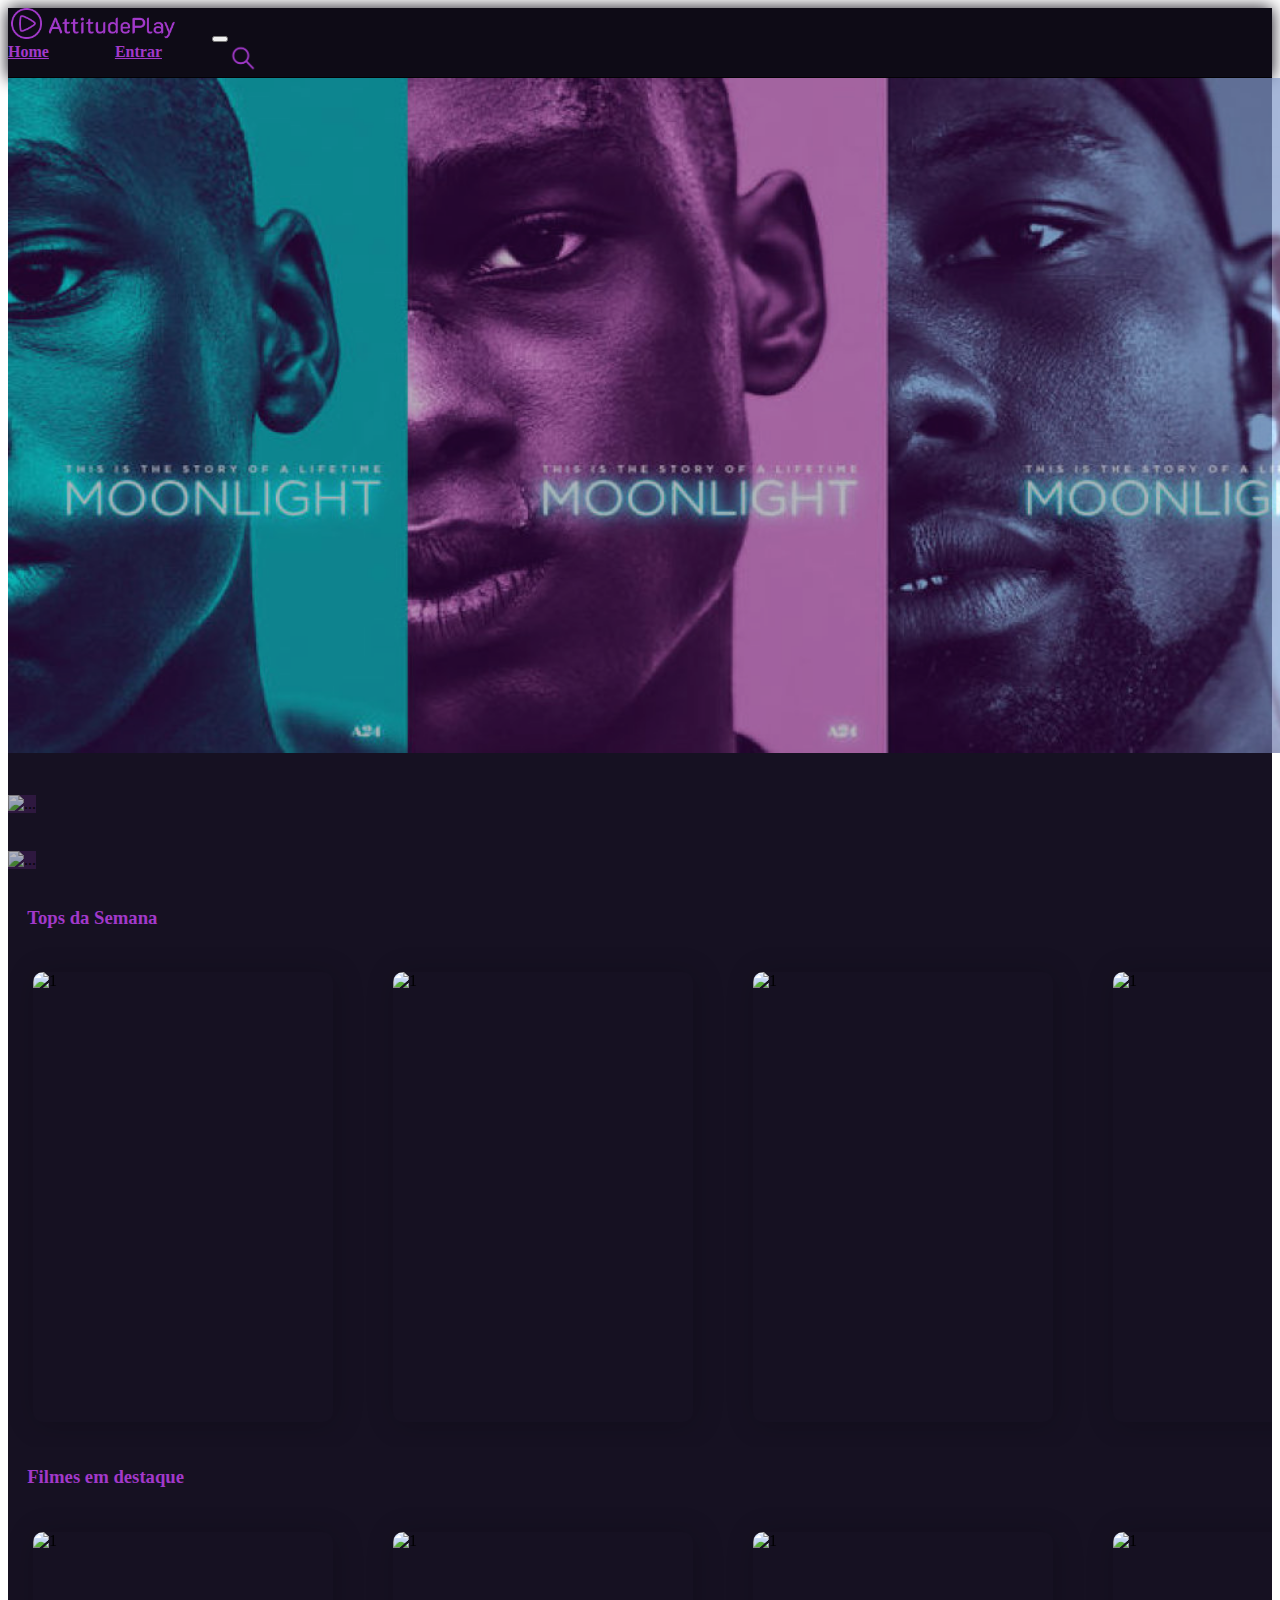
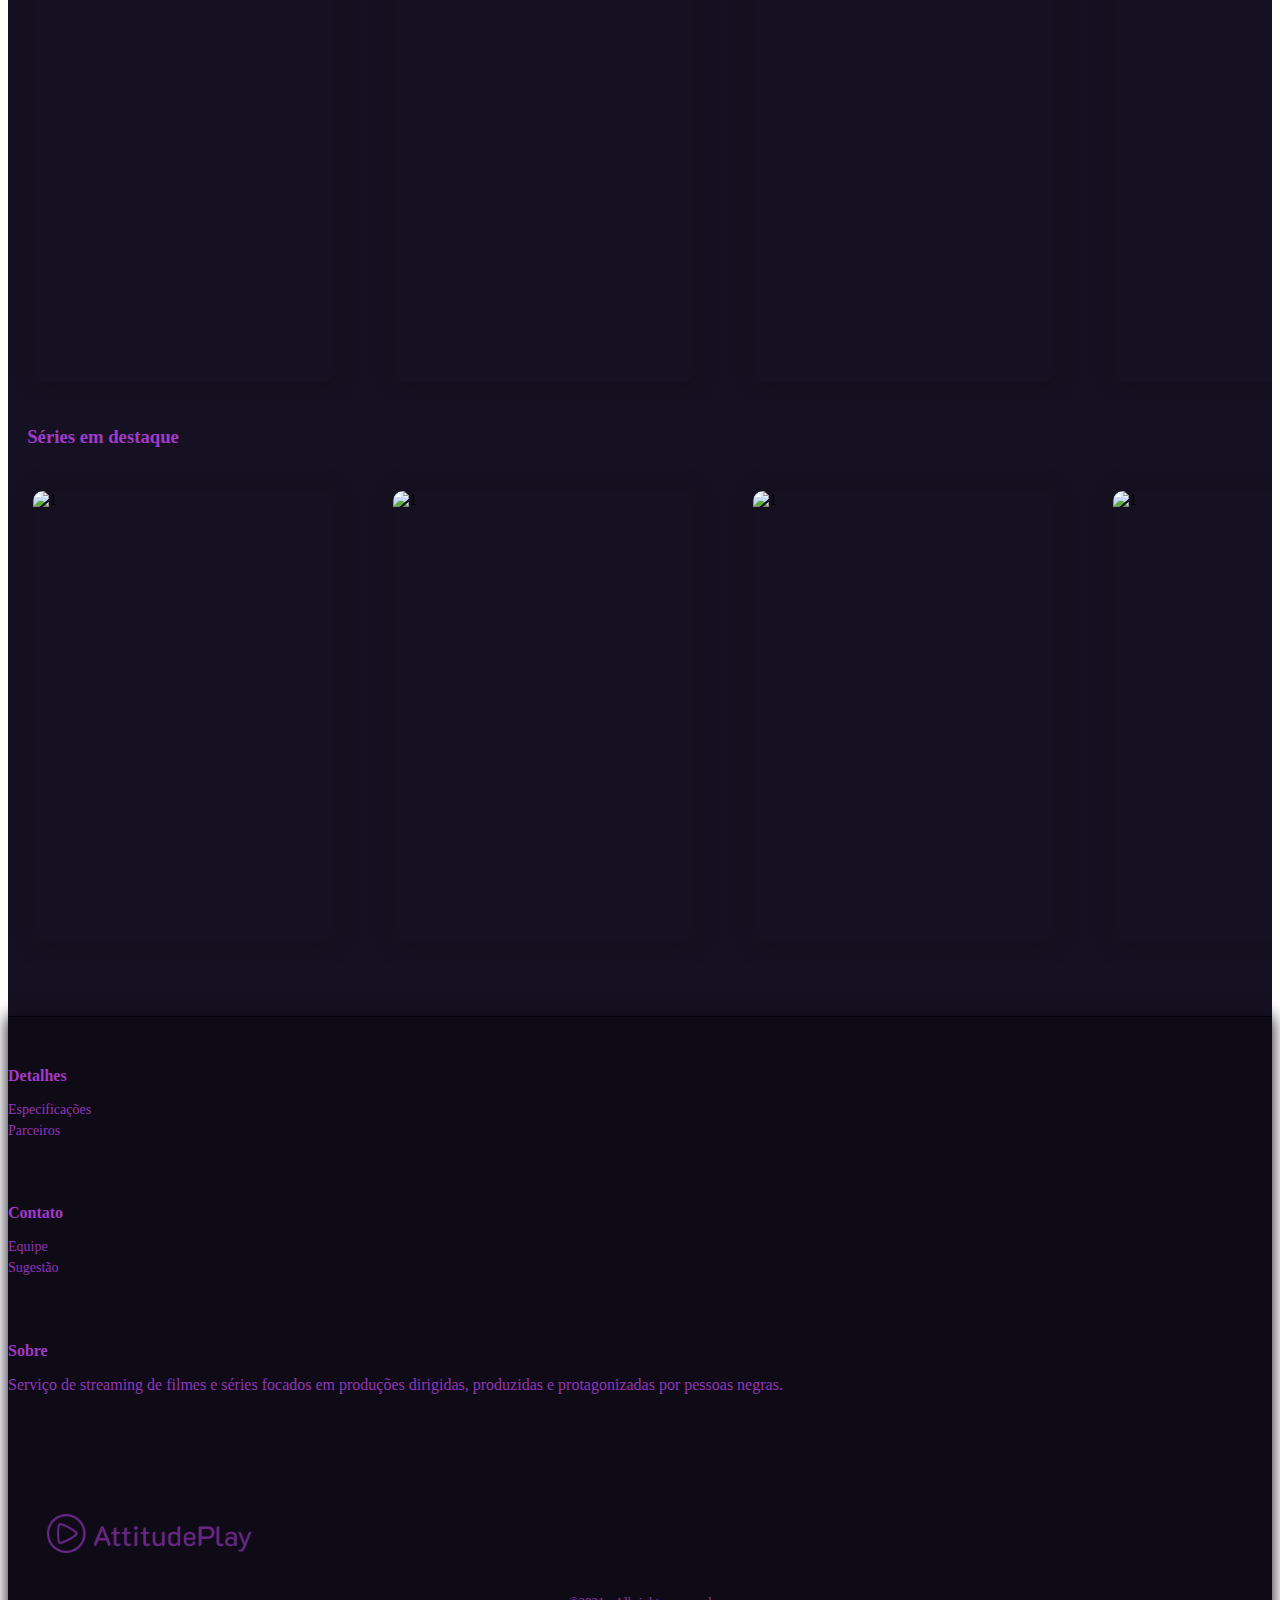
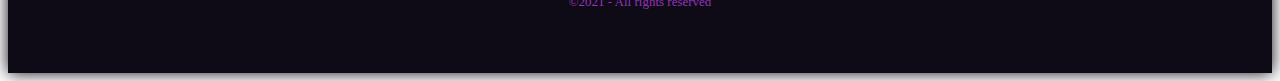
==== commit ca93b49d: "feature: FindPieceController finalizada; primeira versão final do projeto pronta" ====
--- a/index.html
+++ b/index.html
@@ -22,9 +22,6 @@
 </head>
 
 <body>
-  <!--
-      <iframe width="420" height="315" src="https://www.youtube.com/embed/DzfpyUB60YY">
-      </iframe> -->
 
   <!-- NAVBAR -->
   <header>
@@ -39,7 +36,7 @@
         </button>
         <div class="collapse navbar-collapse flex justify-content-end" id="navbarNavAltMarkup">
           <div class="navbar-nav navbar-item">
-            <a class="nav-link" id="navbar-text-color" aria-current="page" href="#">Home</a>
+            <a class="nav-link" id="navbar-text-color" aria-current="page" href="./index.html">Home</a>
             <a class="nav-link" id="navbar-text-color" href="./src/pages/login.html">Entrar</a>
             <a class="nav-link" href="./src/pages/searchMovie.html"><img class="icon-style" width="30" height="30"
                 src="./src/assets/img/lupa-icon.png" alt="Buscar" /></a>
@@ -50,344 +47,345 @@
   </header>
 
   <!-- MAIN HOME -->
-  <section class="sectionHomeGlobal">
-    <div id="carouselExampleControls" class="carousel slide" data-bs-ride="carousel">
-      <div class="carousel-inner">
-        <div class="carousel-item">
-          <img id="carroselUm" src="https://www.pixelcrumb.com/wp-content/uploads/2017/06/GET-OUT-BANNER.jpg"
-            data-bs-interval="120" class="d-block w-100 h-40 carousel-box-img" alt="...">
-        </div>
-        <div class="carousel-item active">
-          <img id="carroselDois" src="https://miro.medium.com/max/2000/1*3w9pYprWpxvanHRLyfF3RQ.jpeg"
-            data-bs-interval="120" class="d-block w-100 h-40 carousel-box-img" alt="...">
-        </div>
-        <div class="carousel-item">
-          <img id="carroselTres" src="https://images.hdqwalls.com/download/5k-black-panther-w6-2048x1152.jpg"
-            data-bs-interval="120" class="d-block w-100 h-40 carousel-box-img" alt="...">
-
-        </div>
-
-      </div>
-      <section class="slider">
-        <h3 class="subtitle">Tops da Semana</h3>
-        <ul id="autoWidth" class="cs-hidden">
-
-          <li class="item-a">
-
-            <div class="box">
-
-              <div class="slide-img">
-                <img id="poster-top-1" alt="1" src="">
-
-                <div class="hoverFx">
-
-                  <a class="infoBtn" id="info-1">Ver Mais</a>
-                </div>
+  <main class="main-home">
+    <section class="sectionHomeGlobal">
+      <div id="carouselExampleControls" class="carousel slide" data-bs-ride="carousel">
+        <div class="carousel-inner">
+          <div class="carousel-item active">
+            <img id="carroselUm" src="./src/assets/img/moonlight-background.jpg" data-bs-interval="120"
+              class="d-block w-100 h-100 carousel-box-img" alt="...">
+          </div>
+          <div class="carousel-item">
+            <img id="carroselDois" src="https://miro.medium.com/max/2000/1*3w9pYprWpxvanHRLyfF3RQ.jpeg"
+              data-bs-interval="120" class="d-block w-100 h-100 carousel-box-img" alt="...">
+          </div>
+          <div class="carousel-item">
+            <img id="carroselTres" src="https://images.hdqwalls.com/download/5k-black-panther-w6-2048x1152.jpg"
+              data-bs-interval="120" class="d-block w-100 h-100 carousel-box-img" alt="...">
+
+          </div>
+
+        </div>
+        <section class="slider">
+          <h3 class="subtitle">Tops da Semana</h3>
+          <ul id="autoWidth" class="cs-hidden">
+
+            <li class="item-a">
+
+              <div class="box">
+
+                <div class="slide-img">
+                  <img id="poster-top-1" alt="1" src="">
+
+                  <div class="hoverFx">
+
+                    <a class="infoBtn" id="info-1">Ver Mais</a>
+                  </div>
+                </div>
+            <li class="item-b">
+
+              <div class="box">
+
+                <div class="slide-img">
+                  <img id="poster-top-2" alt="1" src="">
+
+                  <div class="hoverFx">
+
+                    <a class="infoBtn" id="info-2">Ver Mais</a>
+                  </div>
+                </div>
+            <li class="item-c">
+
+              <div class="box">
+
+                <div class="slide-img">
+                  <img id="poster-top-3" alt="1" src="">
+
+                  <div class="hoverFx">
+
+                    <a class="infoBtn" id="info-3">Ver Mais</a>
+                  </div>
+                </div>
+            <li class="item-d">
+
+              <div class="box">
+
+                <div class="slide-img">
+                  <img id="poster-top-4" alt="1" src="">
+
+                  <div class="hoverFx">
+
+                    <a class="infoBtn" id="info-4">Ver Mais</a>
+                  </div>
+                </div>
+            <li class="item-e">
+
+              <div class="box">
+
+                <div class="slide-img">
+                  <img id="poster-top-5" alt="1" src="">
+
+                  <div class="hoverFx">
+
+                    <a class="infoBtn" id="info-5">Ver Mais</a>
+                  </div>
+                </div>
+            <li class="item-f">
+
+              <div class="box">
+
+                <div class="slide-img">
+                  <img id="poster-top-6" alt="1" src="">
+
+                  <div class="hoverFx">
+
+                    <a class="infoBtn" id="info-6">Ver Mais</a>
+                  </div>
+                </div>
+            <li class="item-g">
+
+              <div class="box">
+
+                <div class="slide-img">
+                  <img id="poster-top-7" alt="1" src="">
+
+                  <div class="hoverFx">
+
+                    <a class="infoBtn" id="info-7">Ver Mais</a>
+                  </div>
+                </div>
+            <li class="item-h">
+
+              <div class="box">
+
+                <div class="slide-img">
+                  <img id="poster-top-8" alt="1" src="">
+
+                  <div class="hoverFx">
+
+                    <a class="infoBtn" id="info-8">Ver Mais</a>
+                  </div>
+                </div>
+
               </div>
-          <li class="item-b">
-
-            <div class="box">
-
-              <div class="slide-img">
-                <img id="poster-top-2" alt="1" src="">
-
-                <div class="hoverFx">
-
-                  <a class="infoBtn" id="info-2">Ver Mais</a>
+
+            </li>
+
+          </ul>
+        </section>
+        <section class="slider">
+          <h3 class="subtitle">Filmes em destaque</h3>
+          <ul id="autoWidth2" class="cs-hidden">
+
+            <li class="item-a">
+
+              <div class="box">
+
+                <div class="slide-img">
+                  <img id="poster-movies-1" alt="1" src="">
+
+                  <div class="hoverFx">
+
+                    <a class="infoBtn" id="info-9">Ver Mais</a>
+                  </div>
+                </div>
+            <li class="item-b">
+
+              <div class="box">
+
+                <div class="slide-img">
+                  <img id="poster-movies-2" alt="1" src="">
+
+                  <div class="hoverFx">
+
+                    <a class="infoBtn" id="info-10">Ver Mais</a>
+                  </div>
+                </div>
+            <li class="item-c">
+
+              <div class="box">
+
+                <div class="slide-img">
+                  <img id="poster-movies-3" alt="1" src="">
+
+                  <div class="hoverFx">
+
+                    <a class="infoBtn" id="info-11">Ver Mais</a>
+                  </div>
+                </div>
+            <li class="item-d">
+
+              <div class="box">
+
+                <div class="slide-img">
+                  <img id="poster-movies-4" alt="1" src="">
+
+                  <div class="hoverFx">
+
+                    <a class="infoBtn" id="info-12">Ver Mais</a>
+                  </div>
+                </div>
+            <li class="item-e">
+
+              <div class="box">
+
+                <div class="slide-img">
+                  <img id="poster-movies-5" alt="1" src="">
+
+                  <div class="hoverFx">
+
+                    <a class="infoBtn" id="info-13">Ver Mais</a>
+                  </div>
+                </div>
+            <li class="item-f">
+
+              <div class="box">
+
+                <div class="slide-img">
+                  <img id="poster-movies-6" alt="1" src="">
+
+                  <div class="hoverFx">
+
+                    <a class="infoBtn" id="info-14">Ver Mais</a>
+                  </div>
+                </div>
+            <li class="item-g">
+
+              <div class="box">
+
+                <div class="slide-img">
+                  <img id="poster-movies-7" alt="1" src="">
+
+                  <div class="hoverFx">
+
+                    <a class="infoBtn" id="info-15">Ver Mais</a>
+                  </div>
+                </div>
+            <li class="item-h">
+
+              <div class="box">
+
+                <div class="slide-img">
+                  <img id="poster-movies-8" alt="1" src="">
+
+                  <div class="hoverFx">
+
+                    <a class="infoBtn" id="info-16">Ver Mais</a>
+                  </div>
                 </div>
               </div>
-          <li class="item-c">
-
-            <div class="box">
-
-              <div class="slide-img">
-                <img id="poster-top-3" alt="1" src="">
-
-                <div class="hoverFx">
-
-                  <a class="infoBtn" id="info-3">Ver Mais</a>
-                </div>
+
+            </li>
+
+          </ul>
+        </section>
+        <section class="slider">
+          <h3 class="subtitle">Séries em destaque</h3>
+          <ul id="autoWidth3" class="cs-hidden">
+
+            <li class="item-a">
+
+              <div class="box">
+
+                <div class="slide-img">
+                  <img id="poster-series-1" alt="1" src="">
+
+                  <div class="hoverFx">
+
+                    <a class="infoBtn" id="info-17">Ver Mais</a>
+                  </div>
+                </div>
+            <li class="item-b">
+
+              <div class="box">
+
+                <div class="slide-img">
+                  <img id="poster-series-2" alt="1" src="">
+
+                  <div class="hoverFx">
+
+                    <a class="infoBtn" id="info-18">Ver Mais</a>
+                  </div>
+                </div>
+            <li class="item-c">
+
+              <div class="box">
+
+                <div class="slide-img">
+                  <img id="poster-series-3" alt="1" src="">
+
+                  <div class="hoverFx">
+
+                    <a class="infoBtn" id="info-19">Ver Mais</a>
+                  </div>
+                </div>
+            <li class="item-d">
+
+              <div class="box">
+
+                <div class="slide-img">
+                  <img id="poster-series-4" alt="1" src="">
+
+                  <div class="hoverFx">
+
+                    <a class="infoBtn" id="info-20">Ver Mais</a>
+                  </div>
+                </div>
+            <li class="item-e">
+
+              <div class="box">
+
+                <div class="slide-img">
+                  <img id="poster-series-5" alt="1" src="">
+
+                  <div class="hoverFx">
+
+                    <a class="infoBtn" id="info-21">Ver Mais</a>
+                  </div>
+                </div>
+            <li class="item-f">
+
+              <div class="box">
+
+                <div class="slide-img">
+                  <img id="poster-series-6" alt="1" src="">
+
+                  <div class="hoverFx">
+
+                    <a class="infoBtn" id="info-22">Ver Mais</a>
+                  </div>
+                </div>
+            <li class="item-g">
+
+              <div class="box">
+
+                <div class="slide-img">
+                  <img id="poster-series-7" alt="1" src="">
+
+                  <div class="hoverFx">
+
+                    <a class="infoBtn" id="info-23">Ver Mais</a>
+                  </div>
+                </div>
+            <li class="item-h">
+
+              <div class="box">
+
+                <div class="slide-img">
+                  <img id="poster-series-8" alt="1" src="">
+
+                  <div class="hoverFx">
+
+                    <a class="infoBtn" id="info-24">Ver Mais</a>
+                  </div>
+                </div>
+
               </div>
-          <li class="item-d">
-
-            <div class="box">
-
-              <div class="slide-img">
-                <img id="poster-top-4" alt="1" src="">
-
-                <div class="hoverFx">
-
-                  <a class="infoBtn" id="info-4">Ver Mais</a>
-                </div>
-              </div>
-          <li class="item-e">
-
-            <div class="box">
-
-              <div class="slide-img">
-                <img id="poster-top-5" alt="1" src="">
-
-                <div class="hoverFx">
-
-                  <a class="infoBtn" id="info-5">Ver Mais</a>
-                </div>
-              </div>
-          <li class="item-f">
-
-            <div class="box">
-
-              <div class="slide-img">
-                <img id="poster-top-6" alt="1" src="">
-
-                <div class="hoverFx">
-
-                  <a class="infoBtn" id="info-6">Ver Mais</a>
-                </div>
-              </div>
-          <li class="item-g">
-
-            <div class="box">
-
-              <div class="slide-img">
-                <img id="poster-top-7" alt="1" src="">
-
-                <div class="hoverFx">
-
-                  <a class="infoBtn" id="info-7">Ver Mais</a>
-                </div>
-              </div>
-          <li class="item-h">
-
-            <div class="box">
-
-              <div class="slide-img">
-                <img id="poster-top-8" alt="1" src="">
-
-                <div class="hoverFx">
-
-                  <a class="infoBtn" id="info-8">Ver Mais</a>
-                </div>
-              </div>
-
-            </div>
-
-          </li>
-
-        </ul>
-      </section>
-      <section class="slider">
-        <h3 class="subtitle">Filmes em destaque</h3>
-        <ul id="autoWidth2" class="cs-hidden">
-
-          <li class="item-a">
-
-            <div class="box">
-
-              <div class="slide-img">
-                <img id="poster-movies-1" alt="1" src="">
-
-                <div class="hoverFx">
-
-                  <a class="infoBtn" id="info-9">Ver Mais</a>
-                </div>
-              </div>
-          <li class="item-b">
-
-            <div class="box">
-
-              <div class="slide-img">
-                <img id="poster-movies-2" alt="1" src="">
-
-                <div class="hoverFx">
-
-                  <a class="infoBtn" id="info-10">Ver Mais</a>
-                </div>
-              </div>
-          <li class="item-c">
-
-            <div class="box">
-
-              <div class="slide-img">
-                <img id="poster-movies-3" alt="1" src="">
-
-                <div class="hoverFx">
-
-                  <a class="infoBtn" id="info-11">Ver Mais</a>
-                </div>
-              </div>
-          <li class="item-d">
-
-            <div class="box">
-
-              <div class="slide-img">
-                <img id="poster-movies-4" alt="1" src="">
-
-                <div class="hoverFx">
-
-                  <a class="infoBtn" id="info-12">Ver Mais</a>
-                </div>
-              </div>
-          <li class="item-e">
-
-            <div class="box">
-
-              <div class="slide-img">
-                <img id="poster-movies-5" alt="1" src="">
-
-                <div class="hoverFx">
-
-                  <a class="infoBtn" id="info-13">Ver Mais</a>
-                </div>
-              </div>
-          <li class="item-f">
-
-            <div class="box">
-
-              <div class="slide-img">
-                <img id="poster-movies-6" alt="1" src="">
-
-                <div class="hoverFx">
-
-                  <a class="infoBtn" id="info-14">Ver Mais</a>
-                </div>
-              </div>
-          <li class="item-g">
-
-            <div class="box">
-
-              <div class="slide-img">
-                <img id="poster-movies-7" alt="1" src="">
-
-                <div class="hoverFx">
-
-                  <a class="infoBtn" id="info-15">Ver Mais</a>
-                </div>
-              </div>
-          <li class="item-h">
-
-            <div class="box">
-
-              <div class="slide-img">
-                <img id="poster-movies-8" alt="1" src="">
-
-                <div class="hoverFx">
-
-                  <a class="infoBtn" id="info-16">Ver Mais</a>
-                </div>
-              </div>
-            </div>
-
-          </li>
-
-        </ul>
-      </section>
-      <section class="slider">
-        <h3 class="subtitle">Séries em destaque</h3>
-        <ul id="autoWidth3" class="cs-hidden">
-
-          <li class="item-a">
-
-            <div class="box">
-
-              <div class="slide-img">
-                <img id="poster-series-1" alt="1" src="">
-
-                <div class="hoverFx">
-
-                  <a class="infoBtn" id="info-17">Ver Mais</a>
-                </div>
-              </div>
-          <li class="item-b">
-
-            <div class="box">
-
-              <div class="slide-img">
-                <img id="poster-series-2" alt="1" src="">
-
-                <div class="hoverFx">
-
-                  <a class="infoBtn" id="info-18">Ver Mais</a>
-                </div>
-              </div>
-          <li class="item-c">
-
-            <div class="box">
-
-              <div class="slide-img">
-                <img id="poster-series-3" alt="1" src="">
-
-                <div class="hoverFx">
-
-                  <a class="infoBtn" id="info-19">Ver Mais</a>
-                </div>
-              </div>
-          <li class="item-d">
-
-            <div class="box">
-
-              <div class="slide-img">
-                <img id="poster-series-4" alt="1" src="">
-
-                <div class="hoverFx">
-
-                  <a class="infoBtn" id="info-20">Ver Mais</a>
-                </div>
-              </div>
-          <li class="item-e">
-
-            <div class="box">
-
-              <div class="slide-img">
-                <img id="poster-series-5" alt="1" src="">
-
-                <div class="hoverFx">
-
-                  <a class="infoBtn" id="info-21">Ver Mais</a>
-                </div>
-              </div>
-          <li class="item-f">
-
-            <div class="box">
-
-              <div class="slide-img">
-                <img id="poster-series-6" alt="1" src="">
-
-                <div class="hoverFx">
-
-                  <a class="infoBtn" id="info-22">Ver Mais</a>
-                </div>
-              </div>
-          <li class="item-g">
-
-            <div class="box">
-
-              <div class="slide-img">
-                <img id="poster-series-7" alt="1" src="">
-
-                <div class="hoverFx">
-
-                  <a class="infoBtn" id="info-23">Ver Mais</a>
-                </div>
-              </div>
-          <li class="item-h">
-
-            <div class="box">
-
-              <div class="slide-img">
-                <img id="poster-series-8" alt="1" src="">
-
-                <div class="hoverFx">
-
-                  <a class="infoBtn" id="info-24">Ver Mais</a>
-                </div>
-              </div>
-
-            </div>
-
-          </li>
-
-        </ul>
-      </section>
+
+            </li>
+
+          </ul>
+        </section>
     </section>
   </main>
 
@@ -444,6 +442,17 @@
     </section>
   </main>
 
+  <!-- VIDEO MAIN -->
+  <main class="main-video invisible">
+    <section class="container">
+      <div class="containerBig">
+        <button class="info-back-button-trailer">Voltar</button>
+        <iframe id="iframeSection" frameborder="0" allowfullscreen>
+        </iframe> -->
+      </div>
+    </section>
+  </main>
+
   <!-- FOOTER -->
   <footer class="footer position-relative-bottom">
     <div class="container">
--- a/src/assets/styles/styles.css
+++ b/src/assets/styles/styles.css
@@ -479,13 +479,16 @@
 /* CSS Document */
 .sectionHomeGlobal {
   margin: 0px;
-  padding: 0px;
+  padding-bottom: 10px;
   background-color: var(--black-void-lighter);
 }
 
 .carousel-box-img {
   opacity: 0.7;
   background-color: var(--purple-blur);
+}
+.carousel-item {
+  margin-bottom: 3%;
 }
 
 .hoverFx a {
@@ -647,7 +650,8 @@
   border-radius: 10px;
 }
 
-.info-back-button {
+.info-back-button,
+.info-back-button-trailer {
   max-width: 70%;
   background-color: blueviolet;
   padding: 0.5% 2%;
@@ -681,6 +685,16 @@
 
 .sectionBox {
   margin-bottom: 50px;
+}
+
+.main-video {
+  background-color: var(--black-void-lighter);
+  padding: 10%;
+}
+
+.containerBig iframe {
+  width: 70%;
+  height: 500px;
 }
 
 /* LOGIN */
@@ -1107,14 +1121,17 @@
 
 .receive-movie-results {
   display: flex;
+  justify-content: center;
   flex-flow: wrap row;
-  margin: 10% 0;
+  margin-top: 5%;
 }
 
 .box-movie {
-  width: 200px;
-  height: 200px;
-  margin: 20px;
+  background: var(--black-void-blur-2);
+  border-bottom-left-radius: 15px;
+  border-bottom-right-radius: 15px;
+  box-shadow: 0 0 2rem var(--purple-blur);
+  margin: 0 5% 5% 5%;
 }
 
 /* PARTNERS */
@@ -1552,6 +1569,7 @@
     display: flex;
     flex-direction: column;
   }
+
   .info-back-button {
     margin-top: 25%;
   }
@@ -1570,9 +1588,9 @@
     width: 100%;
   }
 
-  .main-infoFilme {
-    display: flex;
-    align-items: center;
-    justify-content: center;
-  }
-}
+  .containerBig iframe {
+    margin-top: 30px;
+    width: 100%;
+    height: 400px;
+  }
+}
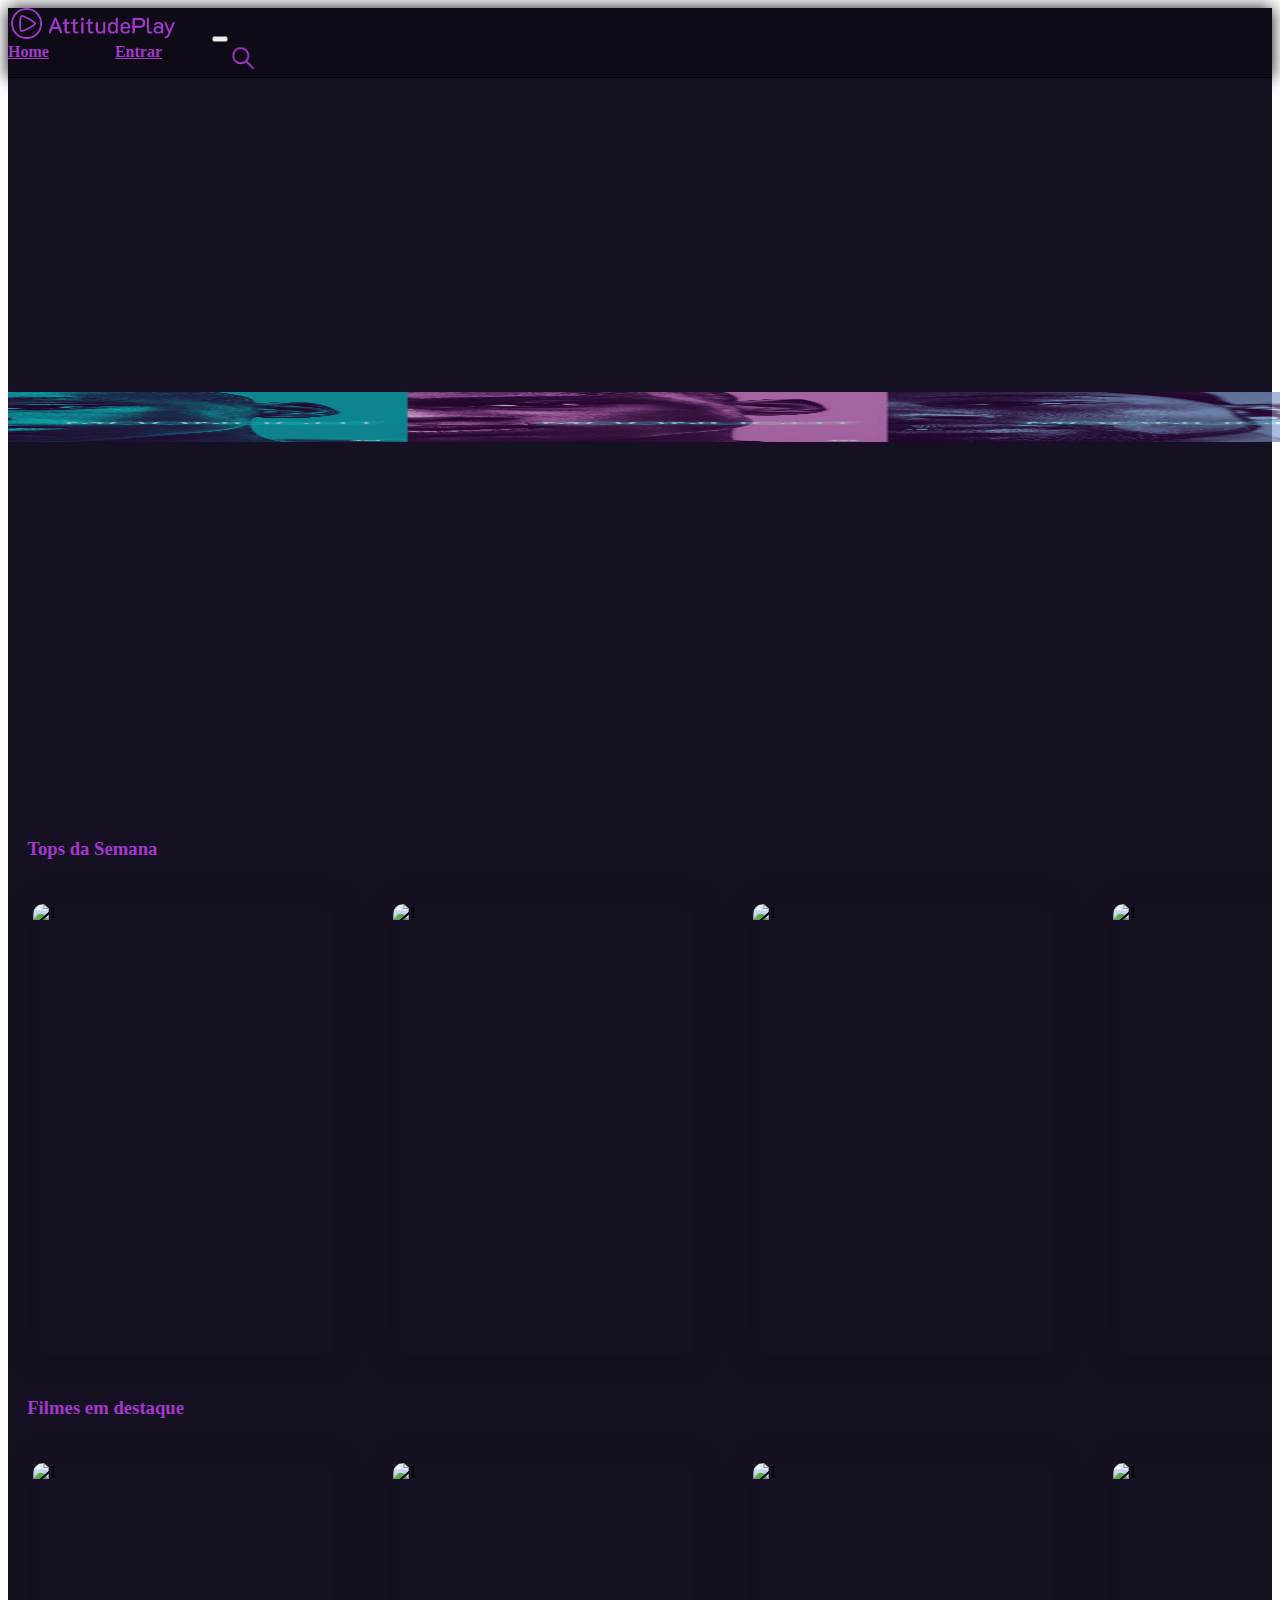
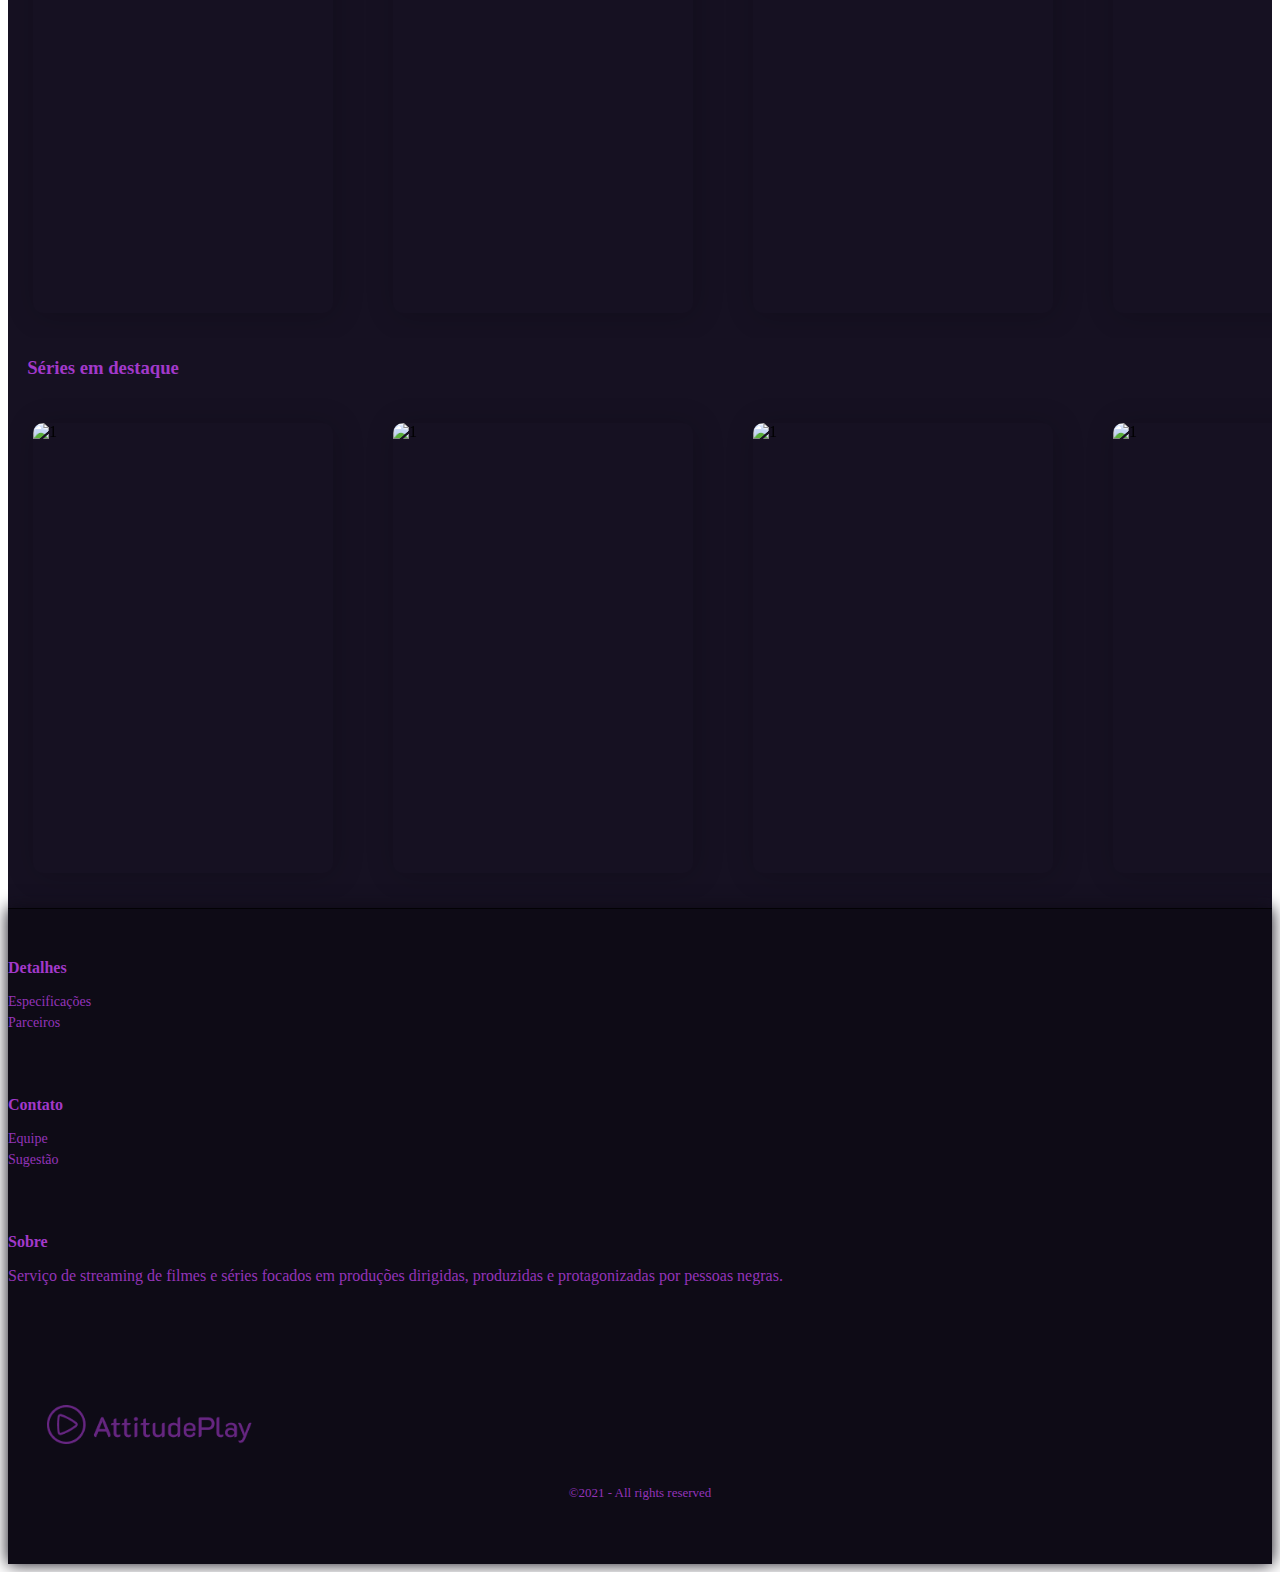
==== commit c5ca7ca1: "Merge pull request #34 from v-giorgio/bugfix/codeTogether/imgCarousel" ====
--- a/index.html
+++ b/index.html
@@ -50,7 +50,7 @@
   <main class="main-home">
     <section class="sectionHomeGlobal">
       <div id="carouselExampleControls" class="carousel slide" data-bs-ride="carousel">
-        <div class="carousel-inner">
+        <div class="carousel-inner carousel-img-height">
           <div class="carousel-item active">
             <img id="carroselUm" src="./src/assets/img/moonlight-background.jpg" data-bs-interval="120"
               class="d-block w-100 h-100 carousel-box-img" alt="...">
@@ -65,6 +65,7 @@
 
           </div>
 
+         </div>
         </div>
         <section class="slider">
           <h3 class="subtitle">Tops da Semana</h3>
@@ -394,7 +395,9 @@
     <section class="container">
       <div class="row">
         <div class="containerBig">
+          
           <button class="info-back-button">Voltar</button>
+       
           <div class="secPoster col-md-3 col-sm-12 justify-content-center">
             <img class="posterInfo" alt="poster" />
           </div>
@@ -403,7 +406,7 @@
               <!-- title query -->
               <h3 id="titleMovie"></h3>
             </div>
-            <button id="watch">
+            <button class="watch-button" id="watch">
               <img width="30px" src="./src/assets/img/play-icon.png" alt="Play Icon" srcset="" />
               Assistir
             </button>
@@ -413,11 +416,20 @@
           <div class="boxInfos">
             <section class="infoRow">
               <!-- rating query -->
+              <div class="icons-containers">
+              <i class="fas fa-star-half-alt"></i>
               <p id="rating"></p>
+              </div>
               <!-- year query -->
+              <div class="icons-containers">
+              <i class="fas fa-calendar-times"></i>
               <p id="year"></p>
+              </div>
               <!-- duration query -->
+              <div class="icons-containers">
+              <i class="fas fa-hourglass-half"></i>
               <p id="duration"></p>
+              </div>
             </section>
             <section class="sinopse">
               <!-- description query-->
@@ -448,7 +460,7 @@
       <div class="containerBig">
         <button class="info-back-button-trailer">Voltar</button>
         <iframe id="iframeSection" frameborder="0" allowfullscreen>
-        </iframe> -->
+        </iframe>
       </div>
     </section>
   </main>
--- a/src/assets/styles/styles.css
+++ b/src/assets/styles/styles.css
@@ -482,6 +482,11 @@
   padding-bottom: 10px;
   background-color: var(--black-void-lighter);
 }
+.carousel-img-height {
+  height: 80vh;
+  display: flex;
+  align-items: center;
+}
 
 .carousel-box-img {
   opacity: 0.7;
@@ -562,16 +567,16 @@
 
 #carroselUm {
   width: 100vw;
-  height: 75vh;
+  height: 50px;
 }
 #carroselDois {
   width: 100vw;
-  height: 75vh;
+  height: 50px;
 }
 
 #carroselTres {
   width: 100vw;
-  height: 75vh;
+  height: 50px;
 }
 
 .carousel {
@@ -635,6 +640,7 @@
 
 .container-info {
   display: flex;
+  align-items: center;
   justify-content: space-around;
 }
 
@@ -652,35 +658,76 @@
 
 .info-back-button,
 .info-back-button-trailer {
-  max-width: 70%;
-  background-color: blueviolet;
-  padding: 0.5% 2%;
-  color: white;
-  border-radius: 5px;
-  align-self: flex-start;
-  margin-top: 10%;
-}
+  /* reset appeareance */
+  -moz-appearance: none;
+  -webkit-appearance: none;
+  appearance: none;
+  /* box */
+  width: 150px;
+  padding: 16px 0;
+  border: none;
+  border: 1px solid var(--purple);
+  border-radius: 15px;
+  background-color: transparent;  
+  /* text */
+  color: var(--purple);
+  font-size: 1em;
+}
+.info-back-button:hover,
+.info-back-button-trailer:hover{
+  box-shadow: 0 0 0.5rem var(--purple);
+  border-color: var(--blue-neon);
+} 
+
+
 
 .boxInfos {
+  color:var(--purple) ;
   width: 50%;
   height: fit-content;
-  background-color: blueviolet;
-  border: solid 2px black;
   border-radius: 10px;
-  padding: 5px;
+  padding: 20px;
   margin-bottom: 15px;
+  font-weight: bolder;
+  box-shadow: 0 0 0.15rem var(--blue-neon);
+}
+
+.sinopse p{
+  text-align: center;
+  padding-left: 10px;
+}
+
+.icons-containers {
+  width: 200px;
+  display: flex;
+  justify-content: center;
+  align-items: center;
+  text-align: center;
+}
+
+.icons-containers p {
+  padding-left:10px;
+  padding-top: 1px;
+  margin-top:15px; 
 }
 
 .box-casting {
-  background-color: blueviolet;
+  color: var(--purple);
+  margin-top: 40px;
+  background-color: var(--black-void);
   width: 200px;
   height: 100%;
-  border: black solid 2px;
+  border: 2px;
   border-radius: 15px;
-  padding: 5px;
+  padding: 25px;
   display: flex;
   flex-direction: column;
   justify-content: space-around;
+  box-shadow: 0 0 0.15rem var(--blue-neon);
+  
+}
+.box-casting h6{
+  font-weight: bolder;
 }
 
 .sectionBox {
@@ -695,6 +742,34 @@
 .containerBig iframe {
   width: 70%;
   height: 500px;
+}
+#watch{
+  /* reset appeareance */
+  -moz-appearance: none;
+  -webkit-appearance: none;
+  appearance: none;
+  /* box */
+  width: 150px;
+  padding: 16px 0;
+  border: none;
+  border: 1px solid var(--blue-neon);
+  border-radius: 15px;
+  background-color: transparent;  
+  /* text */
+  color: var(--blue-neon);
+  font-size: 1em;
+  font-weight: bolder;
+  /* background-color: var(--black-blur); */
+  opacity: 0.7 var(--black-blur);
+}
+
+#watch img{
+  color:white;
+}
+
+#watch:hover{
+  box-shadow: 0 0 0.5rem var(--blue-neon);
+  border-color: var(--blue-neon);
 }
 
 /* LOGIN */
@@ -1122,6 +1197,7 @@
 .receive-movie-results {
   display: flex;
   justify-content: center;
+  align-items: flex-start;
   flex-flow: wrap row;
   margin-top: 5%;
 }
@@ -1593,4 +1669,10 @@
     width: 100%;
     height: 400px;
   }
-}
+  /* HOME */
+  .carousel-img-height {
+    padding-top: 30px;
+    margin-top: 0;
+    height: 300px;
+  }
+}
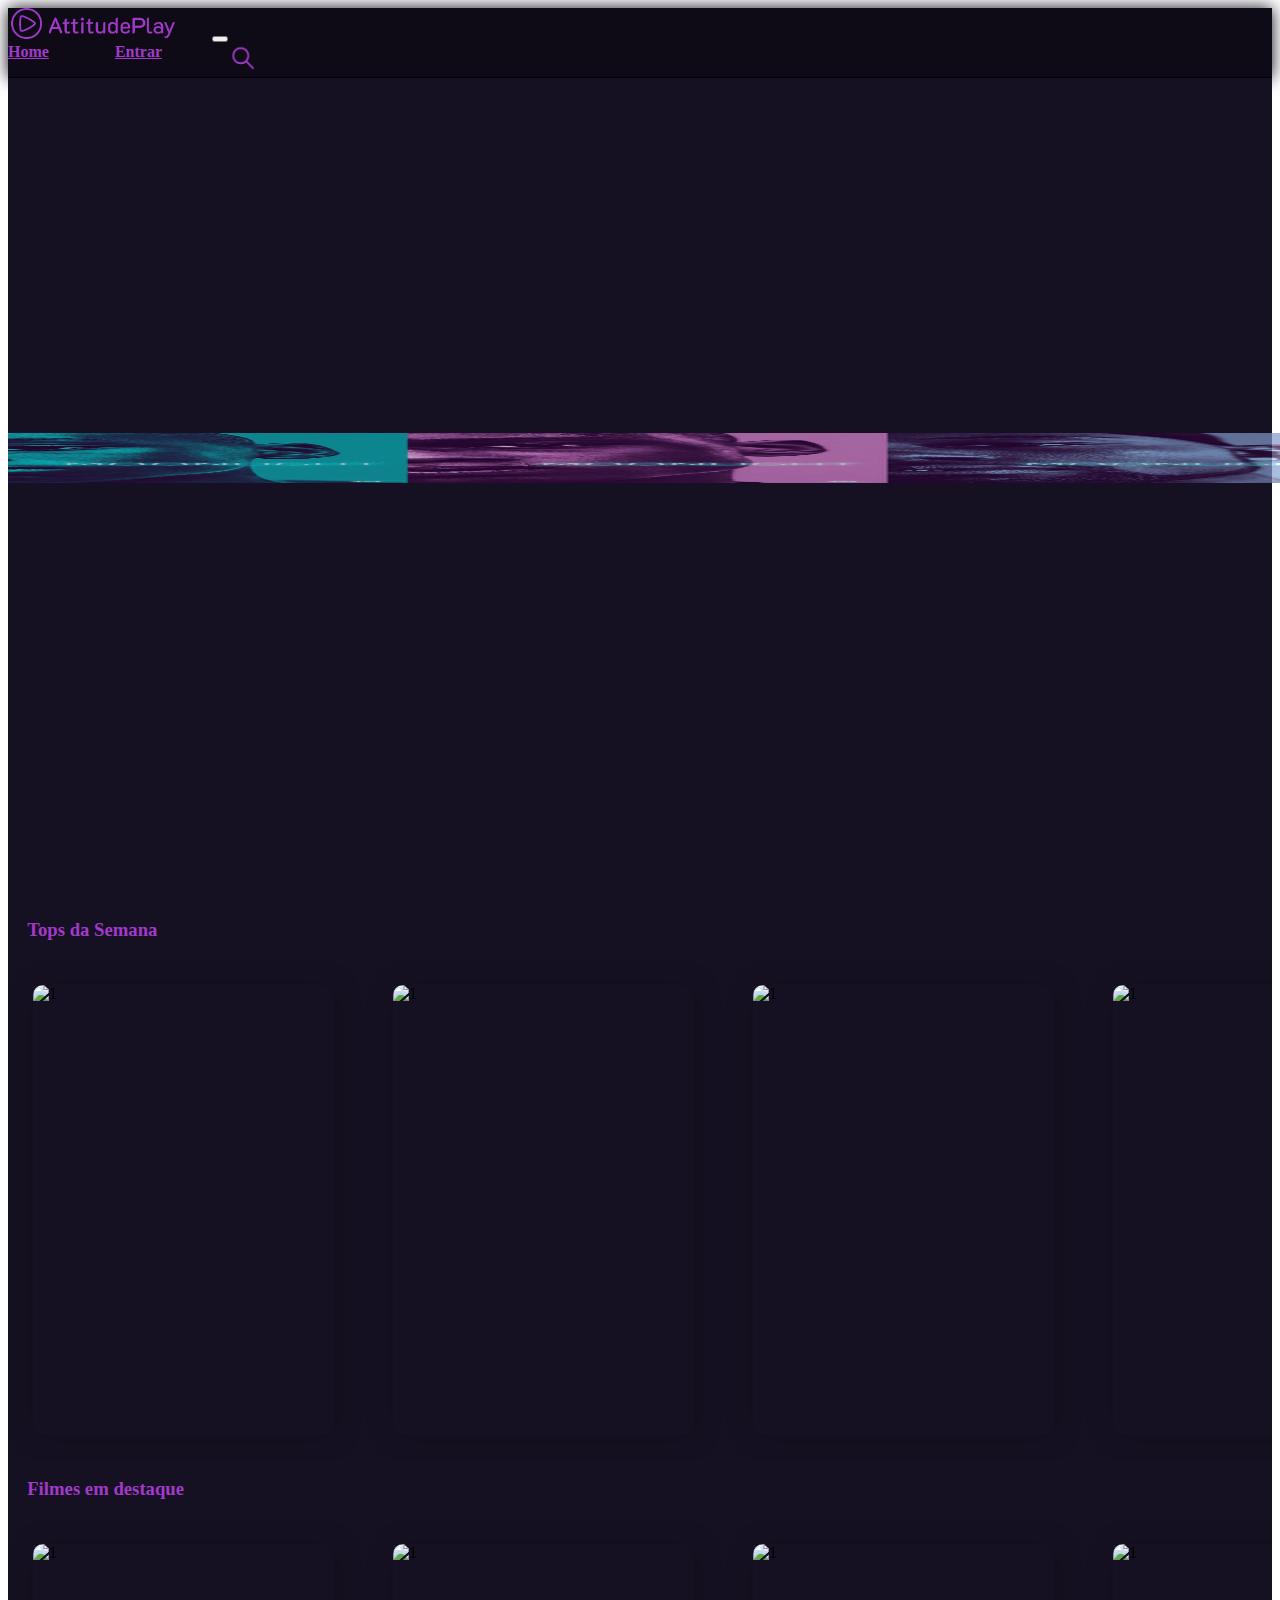
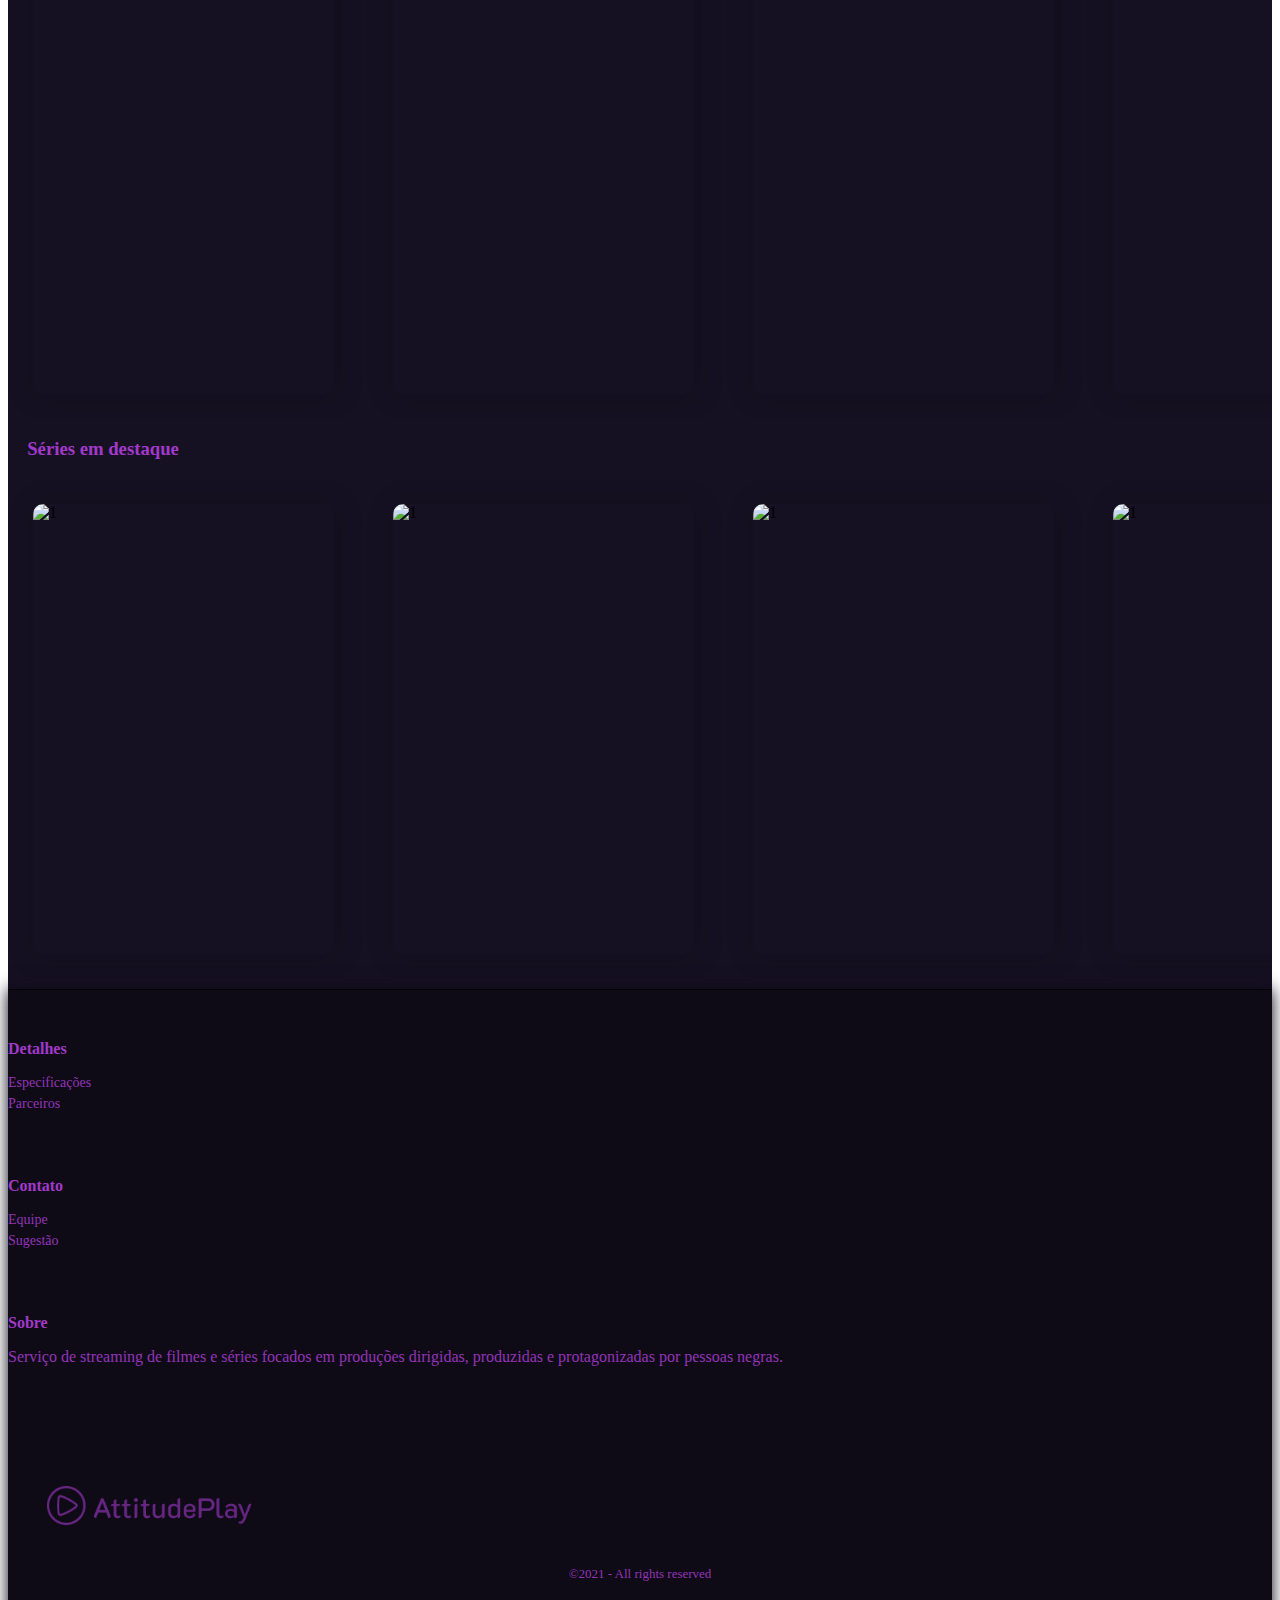
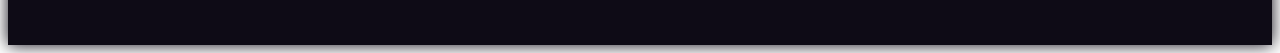
==== commit 9ad6fa81: "bugfix: ajustes na tela Info | pequenos ajustes na estiliazação | ajuste nos ícones da página Sugges" ====
--- a/index.html
+++ b/index.html
@@ -65,328 +65,328 @@
 
           </div>
 
-         </div>
-        </div>
-        <section class="slider">
-          <h3 class="subtitle">Tops da Semana</h3>
-          <ul id="autoWidth" class="cs-hidden">
-
-            <li class="item-a">
-
-              <div class="box">
-
-                <div class="slide-img">
-                  <img id="poster-top-1" alt="1" src="">
-
-                  <div class="hoverFx">
-
-                    <a class="infoBtn" id="info-1">Ver Mais</a>
-                  </div>
-                </div>
-            <li class="item-b">
-
-              <div class="box">
-
-                <div class="slide-img">
-                  <img id="poster-top-2" alt="1" src="">
-
-                  <div class="hoverFx">
-
-                    <a class="infoBtn" id="info-2">Ver Mais</a>
-                  </div>
-                </div>
-            <li class="item-c">
-
-              <div class="box">
-
-                <div class="slide-img">
-                  <img id="poster-top-3" alt="1" src="">
-
-                  <div class="hoverFx">
-
-                    <a class="infoBtn" id="info-3">Ver Mais</a>
-                  </div>
-                </div>
-            <li class="item-d">
-
-              <div class="box">
-
-                <div class="slide-img">
-                  <img id="poster-top-4" alt="1" src="">
-
-                  <div class="hoverFx">
-
-                    <a class="infoBtn" id="info-4">Ver Mais</a>
-                  </div>
-                </div>
-            <li class="item-e">
-
-              <div class="box">
-
-                <div class="slide-img">
-                  <img id="poster-top-5" alt="1" src="">
-
-                  <div class="hoverFx">
-
-                    <a class="infoBtn" id="info-5">Ver Mais</a>
-                  </div>
-                </div>
-            <li class="item-f">
-
-              <div class="box">
-
-                <div class="slide-img">
-                  <img id="poster-top-6" alt="1" src="">
-
-                  <div class="hoverFx">
-
-                    <a class="infoBtn" id="info-6">Ver Mais</a>
-                  </div>
-                </div>
-            <li class="item-g">
-
-              <div class="box">
-
-                <div class="slide-img">
-                  <img id="poster-top-7" alt="1" src="">
-
-                  <div class="hoverFx">
-
-                    <a class="infoBtn" id="info-7">Ver Mais</a>
-                  </div>
-                </div>
-            <li class="item-h">
-
-              <div class="box">
-
-                <div class="slide-img">
-                  <img id="poster-top-8" alt="1" src="">
-
-                  <div class="hoverFx">
-
-                    <a class="infoBtn" id="info-8">Ver Mais</a>
-                  </div>
-                </div>
-
-              </div>
-
-            </li>
-
-          </ul>
-        </section>
-        <section class="slider">
-          <h3 class="subtitle">Filmes em destaque</h3>
-          <ul id="autoWidth2" class="cs-hidden">
-
-            <li class="item-a">
-
-              <div class="box">
-
-                <div class="slide-img">
-                  <img id="poster-movies-1" alt="1" src="">
-
-                  <div class="hoverFx">
-
-                    <a class="infoBtn" id="info-9">Ver Mais</a>
-                  </div>
-                </div>
-            <li class="item-b">
-
-              <div class="box">
-
-                <div class="slide-img">
-                  <img id="poster-movies-2" alt="1" src="">
-
-                  <div class="hoverFx">
-
-                    <a class="infoBtn" id="info-10">Ver Mais</a>
-                  </div>
-                </div>
-            <li class="item-c">
-
-              <div class="box">
-
-                <div class="slide-img">
-                  <img id="poster-movies-3" alt="1" src="">
-
-                  <div class="hoverFx">
-
-                    <a class="infoBtn" id="info-11">Ver Mais</a>
-                  </div>
-                </div>
-            <li class="item-d">
-
-              <div class="box">
-
-                <div class="slide-img">
-                  <img id="poster-movies-4" alt="1" src="">
-
-                  <div class="hoverFx">
-
-                    <a class="infoBtn" id="info-12">Ver Mais</a>
-                  </div>
-                </div>
-            <li class="item-e">
-
-              <div class="box">
-
-                <div class="slide-img">
-                  <img id="poster-movies-5" alt="1" src="">
-
-                  <div class="hoverFx">
-
-                    <a class="infoBtn" id="info-13">Ver Mais</a>
-                  </div>
-                </div>
-            <li class="item-f">
-
-              <div class="box">
-
-                <div class="slide-img">
-                  <img id="poster-movies-6" alt="1" src="">
-
-                  <div class="hoverFx">
-
-                    <a class="infoBtn" id="info-14">Ver Mais</a>
-                  </div>
-                </div>
-            <li class="item-g">
-
-              <div class="box">
-
-                <div class="slide-img">
-                  <img id="poster-movies-7" alt="1" src="">
-
-                  <div class="hoverFx">
-
-                    <a class="infoBtn" id="info-15">Ver Mais</a>
-                  </div>
-                </div>
-            <li class="item-h">
-
-              <div class="box">
-
-                <div class="slide-img">
-                  <img id="poster-movies-8" alt="1" src="">
-
-                  <div class="hoverFx">
-
-                    <a class="infoBtn" id="info-16">Ver Mais</a>
-                  </div>
-                </div>
-              </div>
-
-            </li>
-
-          </ul>
-        </section>
-        <section class="slider">
-          <h3 class="subtitle">Séries em destaque</h3>
-          <ul id="autoWidth3" class="cs-hidden">
-
-            <li class="item-a">
-
-              <div class="box">
-
-                <div class="slide-img">
-                  <img id="poster-series-1" alt="1" src="">
-
-                  <div class="hoverFx">
-
-                    <a class="infoBtn" id="info-17">Ver Mais</a>
-                  </div>
-                </div>
-            <li class="item-b">
-
-              <div class="box">
-
-                <div class="slide-img">
-                  <img id="poster-series-2" alt="1" src="">
-
-                  <div class="hoverFx">
-
-                    <a class="infoBtn" id="info-18">Ver Mais</a>
-                  </div>
-                </div>
-            <li class="item-c">
-
-              <div class="box">
-
-                <div class="slide-img">
-                  <img id="poster-series-3" alt="1" src="">
-
-                  <div class="hoverFx">
-
-                    <a class="infoBtn" id="info-19">Ver Mais</a>
-                  </div>
-                </div>
-            <li class="item-d">
-
-              <div class="box">
-
-                <div class="slide-img">
-                  <img id="poster-series-4" alt="1" src="">
-
-                  <div class="hoverFx">
-
-                    <a class="infoBtn" id="info-20">Ver Mais</a>
-                  </div>
-                </div>
-            <li class="item-e">
-
-              <div class="box">
-
-                <div class="slide-img">
-                  <img id="poster-series-5" alt="1" src="">
-
-                  <div class="hoverFx">
-
-                    <a class="infoBtn" id="info-21">Ver Mais</a>
-                  </div>
-                </div>
-            <li class="item-f">
-
-              <div class="box">
-
-                <div class="slide-img">
-                  <img id="poster-series-6" alt="1" src="">
-
-                  <div class="hoverFx">
-
-                    <a class="infoBtn" id="info-22">Ver Mais</a>
-                  </div>
-                </div>
-            <li class="item-g">
-
-              <div class="box">
-
-                <div class="slide-img">
-                  <img id="poster-series-7" alt="1" src="">
-
-                  <div class="hoverFx">
-
-                    <a class="infoBtn" id="info-23">Ver Mais</a>
-                  </div>
-                </div>
-            <li class="item-h">
-
-              <div class="box">
-
-                <div class="slide-img">
-                  <img id="poster-series-8" alt="1" src="">
-
-                  <div class="hoverFx">
-
-                    <a class="infoBtn" id="info-24">Ver Mais</a>
-                  </div>
-                </div>
-
-              </div>
-
-            </li>
-
-          </ul>
-        </section>
+        </div>
+      </div>
+      <section class="slider">
+        <h3 class="subtitle">Tops da Semana</h3>
+        <ul id="autoWidth" class="cs-hidden">
+
+          <li class="item-a">
+
+            <div class="box">
+
+              <div class="slide-img">
+                <img id="poster-top-1" alt="1" src="">
+
+                <div class="hoverFx">
+
+                  <a class="infoBtn" id="info-1">Ver Mais</a>
+                </div>
+              </div>
+          <li class="item-b">
+
+            <div class="box">
+
+              <div class="slide-img">
+                <img id="poster-top-2" alt="1" src="">
+
+                <div class="hoverFx">
+
+                  <a class="infoBtn" id="info-2">Ver Mais</a>
+                </div>
+              </div>
+          <li class="item-c">
+
+            <div class="box">
+
+              <div class="slide-img">
+                <img id="poster-top-3" alt="1" src="">
+
+                <div class="hoverFx">
+
+                  <a class="infoBtn" id="info-3">Ver Mais</a>
+                </div>
+              </div>
+          <li class="item-d">
+
+            <div class="box">
+
+              <div class="slide-img">
+                <img id="poster-top-4" alt="1" src="">
+
+                <div class="hoverFx">
+
+                  <a class="infoBtn" id="info-4">Ver Mais</a>
+                </div>
+              </div>
+          <li class="item-e">
+
+            <div class="box">
+
+              <div class="slide-img">
+                <img id="poster-top-5" alt="1" src="">
+
+                <div class="hoverFx">
+
+                  <a class="infoBtn" id="info-5">Ver Mais</a>
+                </div>
+              </div>
+          <li class="item-f">
+
+            <div class="box">
+
+              <div class="slide-img">
+                <img id="poster-top-6" alt="1" src="">
+
+                <div class="hoverFx">
+
+                  <a class="infoBtn" id="info-6">Ver Mais</a>
+                </div>
+              </div>
+          <li class="item-g">
+
+            <div class="box">
+
+              <div class="slide-img">
+                <img id="poster-top-7" alt="1" src="">
+
+                <div class="hoverFx">
+
+                  <a class="infoBtn" id="info-7">Ver Mais</a>
+                </div>
+              </div>
+          <li class="item-h">
+
+            <div class="box">
+
+              <div class="slide-img">
+                <img id="poster-top-8" alt="1" src="">
+
+                <div class="hoverFx">
+
+                  <a class="infoBtn" id="info-8">Ver Mais</a>
+                </div>
+              </div>
+
+            </div>
+
+          </li>
+
+        </ul>
+      </section>
+      <section class="slider">
+        <h3 class="subtitle">Filmes em destaque</h3>
+        <ul id="autoWidth2" class="cs-hidden">
+
+          <li class="item-a">
+
+            <div class="box">
+
+              <div class="slide-img">
+                <img id="poster-movies-1" alt="1" src="">
+
+                <div class="hoverFx">
+
+                  <a class="infoBtn" id="info-9">Ver Mais</a>
+                </div>
+              </div>
+          <li class="item-b">
+
+            <div class="box">
+
+              <div class="slide-img">
+                <img id="poster-movies-2" alt="1" src="">
+
+                <div class="hoverFx">
+
+                  <a class="infoBtn" id="info-10">Ver Mais</a>
+                </div>
+              </div>
+          <li class="item-c">
+
+            <div class="box">
+
+              <div class="slide-img">
+                <img id="poster-movies-3" alt="1" src="">
+
+                <div class="hoverFx">
+
+                  <a class="infoBtn" id="info-11">Ver Mais</a>
+                </div>
+              </div>
+          <li class="item-d">
+
+            <div class="box">
+
+              <div class="slide-img">
+                <img id="poster-movies-4" alt="1" src="">
+
+                <div class="hoverFx">
+
+                  <a class="infoBtn" id="info-12">Ver Mais</a>
+                </div>
+              </div>
+          <li class="item-e">
+
+            <div class="box">
+
+              <div class="slide-img">
+                <img id="poster-movies-5" alt="1" src="">
+
+                <div class="hoverFx">
+
+                  <a class="infoBtn" id="info-13">Ver Mais</a>
+                </div>
+              </div>
+          <li class="item-f">
+
+            <div class="box">
+
+              <div class="slide-img">
+                <img id="poster-movies-6" alt="1" src="">
+
+                <div class="hoverFx">
+
+                  <a class="infoBtn" id="info-14">Ver Mais</a>
+                </div>
+              </div>
+          <li class="item-g">
+
+            <div class="box">
+
+              <div class="slide-img">
+                <img id="poster-movies-7" alt="1" src="">
+
+                <div class="hoverFx">
+
+                  <a class="infoBtn" id="info-15">Ver Mais</a>
+                </div>
+              </div>
+          <li class="item-h">
+
+            <div class="box">
+
+              <div class="slide-img">
+                <img id="poster-movies-8" alt="1" src="">
+
+                <div class="hoverFx">
+
+                  <a class="infoBtn" id="info-16">Ver Mais</a>
+                </div>
+              </div>
+            </div>
+
+          </li>
+
+        </ul>
+      </section>
+      <section class="slider">
+        <h3 class="subtitle">Séries em destaque</h3>
+        <ul id="autoWidth3" class="cs-hidden">
+
+          <li class="item-a">
+
+            <div class="box">
+
+              <div class="slide-img">
+                <img id="poster-series-1" alt="1" src="">
+
+                <div class="hoverFx">
+
+                  <a class="infoBtn" id="info-17">Ver Mais</a>
+                </div>
+              </div>
+          <li class="item-b">
+
+            <div class="box">
+
+              <div class="slide-img">
+                <img id="poster-series-2" alt="1" src="">
+
+                <div class="hoverFx">
+
+                  <a class="infoBtn" id="info-18">Ver Mais</a>
+                </div>
+              </div>
+          <li class="item-c">
+
+            <div class="box">
+
+              <div class="slide-img">
+                <img id="poster-series-3" alt="1" src="">
+
+                <div class="hoverFx">
+
+                  <a class="infoBtn" id="info-19">Ver Mais</a>
+                </div>
+              </div>
+          <li class="item-d">
+
+            <div class="box">
+
+              <div class="slide-img">
+                <img id="poster-series-4" alt="1" src="">
+
+                <div class="hoverFx">
+
+                  <a class="infoBtn" id="info-20">Ver Mais</a>
+                </div>
+              </div>
+          <li class="item-e">
+
+            <div class="box">
+
+              <div class="slide-img">
+                <img id="poster-series-5" alt="1" src="">
+
+                <div class="hoverFx">
+
+                  <a class="infoBtn" id="info-21">Ver Mais</a>
+                </div>
+              </div>
+          <li class="item-f">
+
+            <div class="box">
+
+              <div class="slide-img">
+                <img id="poster-series-6" alt="1" src="">
+
+                <div class="hoverFx">
+
+                  <a class="infoBtn" id="info-22">Ver Mais</a>
+                </div>
+              </div>
+          <li class="item-g">
+
+            <div class="box">
+
+              <div class="slide-img">
+                <img id="poster-series-7" alt="1" src="">
+
+                <div class="hoverFx">
+
+                  <a class="infoBtn" id="info-23">Ver Mais</a>
+                </div>
+              </div>
+          <li class="item-h">
+
+            <div class="box">
+
+              <div class="slide-img">
+                <img id="poster-series-8" alt="1" src="">
+
+                <div class="hoverFx">
+
+                  <a class="infoBtn" id="info-24">Ver Mais</a>
+                </div>
+              </div>
+
+            </div>
+
+          </li>
+
+        </ul>
+      </section>
     </section>
   </main>
 
@@ -395,9 +395,11 @@
     <section class="container">
       <div class="row">
         <div class="containerBig">
-          
-          <button class="info-back-button">Voltar</button>
-       
+          <div class="info-back">
+            <img width="20px" src="./src/assets/img/return-icon.png" alt="Play Icon" srcset="" />
+            <button class="info-back-button">Voltar</button>
+          </div>
+
           <div class="secPoster col-md-3 col-sm-12 justify-content-center">
             <img class="posterInfo" alt="poster" />
           </div>
@@ -407,7 +409,7 @@
               <h3 id="titleMovie"></h3>
             </div>
             <button class="watch-button" id="watch">
-              <img width="30px" src="./src/assets/img/play-icon.png" alt="Play Icon" srcset="" />
+              <img width="20px" src="./src/assets/img/play-icon.png" alt="Play Icon" srcset="" />
               Assistir
             </button>
           </div>
@@ -417,18 +419,18 @@
             <section class="infoRow">
               <!-- rating query -->
               <div class="icons-containers">
-              <i class="fas fa-star-half-alt"></i>
-              <p id="rating"></p>
+                <i class="fas fa-star-half-alt"></i>
+                <p id="rating"></p>
               </div>
               <!-- year query -->
               <div class="icons-containers">
-              <i class="fas fa-calendar-times"></i>
-              <p id="year"></p>
+                <i class="fas fa-calendar-times"></i>
+                <p id="year"></p>
               </div>
               <!-- duration query -->
               <div class="icons-containers">
-              <i class="fas fa-hourglass-half"></i>
-              <p id="duration"></p>
+                <i class="fas fa-hourglass-half"></i>
+                <p id="duration"></p>
               </div>
             </section>
             <section class="sinopse">
@@ -458,7 +460,10 @@
   <main class="main-video invisible">
     <section class="container">
       <div class="containerBig">
-        <button class="info-back-button-trailer">Voltar</button>
+        <div class="info-back-button-tr">
+          <img width="20px" src="./src/assets/img/return-icon.png" alt="Play Icon" srcset="" />
+          <button class="info-back-button-trailer">Voltar</button>
+        </div>
         <iframe id="iframeSection" frameborder="0" allowfullscreen>
         </iframe>
       </div>
--- a/src/assets/styles/styles.css
+++ b/src/assets/styles/styles.css
@@ -483,7 +483,7 @@
   background-color: var(--black-void-lighter);
 }
 .carousel-img-height {
-  height: 80vh;
+  height: 89vh;
   display: flex;
   align-items: center;
 }
@@ -492,6 +492,7 @@
   opacity: 0.7;
   background-color: var(--purple-blur);
 }
+
 .carousel-item {
   margin-bottom: 3%;
 }
@@ -589,19 +590,21 @@
 }
 
 /* INFO-FILM AND SERIES */
-@import url("https://fonts.googleapis.com/css2?family=Poppins:ital,wght@0,400;0,500;0,600;0,700;0,800;0,900;1,500;1,600;1,700&display=swap");
-
 .main-infoFilme {
-  font-family: "Poppins", sans-serif;
   height: 100%;
   width: 100%;
-  background: var(--black-void);
+  background-image: linear-gradient(
+    to bottom right,
+    var(--black-void),
+    var(--black-void-lighter)
+  );
   box-sizing: border-box;
-  color: white;
 }
 
 .posterInfo {
   margin-top: 100px;
+  box-shadow: 0 0 0.8rem var(--purple);
+  border-radius: 15px;
 }
 
 .containerBig {
@@ -623,7 +626,9 @@
 
 .boxTitle h3 {
   margin-bottom: 40px;
-  font-weight: bolder;
+  color: var(--purple);
+  font-weight: 300;
+  letter-spacing: 3px;
 }
 
 .movieDiv button {
@@ -652,49 +657,100 @@
   align-items: center;
   justify-content: space-evenly;
   font-weight: bolder;
-  background-color: var(--black-void);
+  background-color: transparent;
   border-radius: 10px;
 }
 
-.info-back-button,
+.info-back-button {
+  /* reset appeareance */
+  -moz-appearance: none;
+  -webkit-appearance: none;
+  appearance: none;
+  /* box */
+  border: none;
+  background-color: transparent;
+  /* text */
+  color: var(--purple);
+  font-size: 1em;
+}
+
+.info-back,
+.info-back-button-tr {
+  /* reset appeareance */
+  -moz-appearance: none;
+  -webkit-appearance: none;
+  appearance: none;
+  /* box */
+  border: none;
+  border: 1px solid var(--purple);
+  border-radius: 10px;
+  background-color: transparent;
+  text-align: center;
+  /* text */
+  color: var(--purple);
+  font-size: 1em;
+}
+
+.info-back-button-tr,
+.info-back {
+  padding: 10px;
+}
+
+.info-back {
+  display: flex;
+  justify-content: center;
+  align-items: baseline;
+}
+
+.info-back img,
+.info-back-button-tr img {
+  width: 20%;
+}
+
 .info-back-button-trailer {
   /* reset appeareance */
   -moz-appearance: none;
   -webkit-appearance: none;
   appearance: none;
   /* box */
-  width: 150px;
-  padding: 16px 0;
   border: none;
-  border: 1px solid var(--purple);
-  border-radius: 15px;
-  background-color: transparent;  
+  background-color: transparent;
   /* text */
   color: var(--purple);
   font-size: 1em;
 }
-.info-back-button:hover,
-.info-back-button-trailer:hover{
+
+.info-back:hover,
+.info-back-button-tr:hover {
   box-shadow: 0 0 0.5rem var(--purple);
   border-color: var(--blue-neon);
-} 
-
-
+  cursor: pointer;
+}
+
+.info-back:hover,
+.info-back:not(:hover),
+.info-back-button-tr:hover,
+.info-back-button-tr:not(:hover),
+#watch:hover,
+#watch:not(:hover) {
+  transition-duration: 0.3s;
+}
 
 .boxInfos {
-  color:var(--purple) ;
+  color: var(--purple);
   width: 50%;
   height: fit-content;
   border-radius: 10px;
   padding: 20px;
   margin-bottom: 15px;
   font-weight: bolder;
-  box-shadow: 0 0 0.15rem var(--blue-neon);
-}
-
-.sinopse p{
+  box-shadow: 0 0 0.15rem var(--purple);
+}
+
+.sinopse p {
   text-align: center;
   padding-left: 10px;
+  font-weight: 300;
 }
 
 .icons-containers {
@@ -703,18 +759,19 @@
   justify-content: center;
   align-items: center;
   text-align: center;
+  font-weight: 500;
 }
 
 .icons-containers p {
-  padding-left:10px;
+  padding-left: 10px;
   padding-top: 1px;
-  margin-top:15px; 
+  margin-top: 15px;
 }
 
 .box-casting {
   color: var(--purple);
   margin-top: 40px;
-  background-color: var(--black-void);
+  background-color: transparent;
   width: 200px;
   height: 100%;
   border: 2px;
@@ -723,10 +780,10 @@
   display: flex;
   flex-direction: column;
   justify-content: space-around;
-  box-shadow: 0 0 0.15rem var(--blue-neon);
-  
-}
-.box-casting h6{
+  box-shadow: 0 0 0.15rem var(--purple);
+}
+
+.box-casting h6 {
   font-weight: bolder;
 }
 
@@ -743,31 +800,31 @@
   width: 70%;
   height: 500px;
 }
-#watch{
+#watch {
   /* reset appeareance */
   -moz-appearance: none;
   -webkit-appearance: none;
   appearance: none;
   /* box */
   width: 150px;
-  padding: 16px 0;
+  padding: 10px 0;
   border: none;
-  border: 1px solid var(--blue-neon);
-  border-radius: 15px;
-  background-color: transparent;  
+  border: 1px solid var(--purple);
+  border-radius: 10px;
+  background-color: transparent;
   /* text */
-  color: var(--blue-neon);
+  color: var(--purple);
   font-size: 1em;
   font-weight: bolder;
   /* background-color: var(--black-blur); */
   opacity: 0.7 var(--black-blur);
 }
 
-#watch img{
-  color:white;
-}
-
-#watch:hover{
+#watch img {
+  color: white;
+}
+
+#watch:hover {
   box-shadow: 0 0 0.5rem var(--blue-neon);
   border-color: var(--blue-neon);
 }
@@ -1121,6 +1178,7 @@
   flex-direction: column;
   width: 100%;
   padding-top: 100px;
+  padding-bottom: 150px;
   align-items: center;
   justify-content: center;
   color: var(--purple);
@@ -1206,8 +1264,19 @@
   background: var(--black-void-blur-2);
   border-bottom-left-radius: 15px;
   border-bottom-right-radius: 15px;
-  box-shadow: 0 0 2rem var(--purple-blur);
-  margin: 0 5% 5% 5%;
+  box-shadow: 0 0 1rem var(--purple-blur);
+  margin: 10px;
+}
+
+.box-movie:hover {
+  box-shadow: 0 0 3rem var(--purple);
+  cursor: pointer;
+  padding: 0.1%;
+}
+
+.box-movie:hover,
+.box-movie:not(:hover) {
+  transition-duration: 0.2s;
 }
 
 /* PARTNERS */
@@ -1642,23 +1711,13 @@
   }
 
   .containerBig {
-    display: flex;
+    padding-top: 20%;
     flex-direction: column;
   }
 
   .info-back-button {
     margin-top: 25%;
   }
-
-  /* SEARCH */
-  .search-box {
-    top: 30%;
-  }
-  .container-info {
-    display: flex;
-    flex-direction: column;
-  }
-  /*  INFO FILM */
 
   .boxInfos {
     width: 100%;
@@ -1668,6 +1727,15 @@
     margin-top: 30px;
     width: 100%;
     height: 400px;
+  }
+
+  /* SEARCH */
+  .search-box {
+    top: 30%;
+  }
+  .container-info {
+    display: flex;
+    flex-direction: column;
   }
   /* HOME */
   .carousel-img-height {
